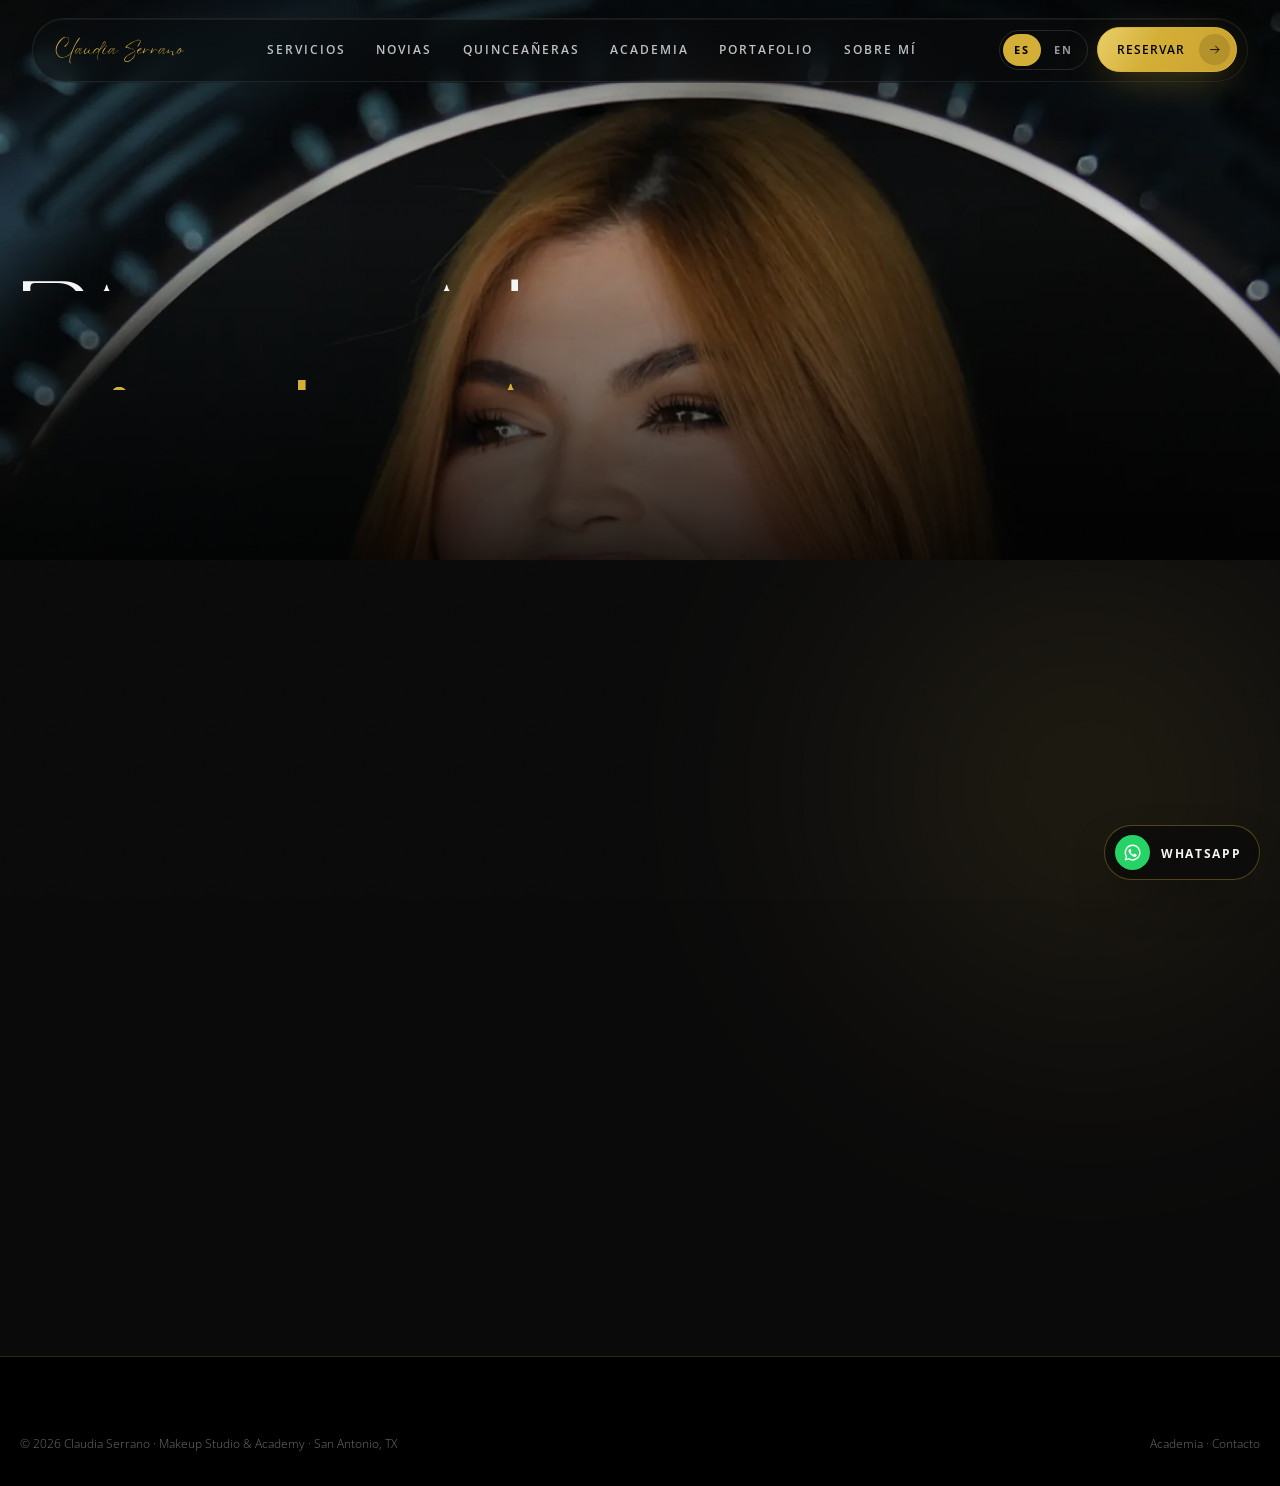
==== aula/index.html @ 99bfb9a0 "Catálogo real, tipografía de marca, aula virtual y banners - Servicios y precios reales de Claudia (" ====
<!DOCTYPE html>
<html lang="es" data-lang="es">
<head>
  <meta charset="UTF-8">
  <meta name="viewport" content="width=device-width, initial-scale=1, viewport-fit=cover">
  <title data-en="Virtual Classroom · Claudia Serrano Academy">Aula virtual · Academia Claudia Serrano</title>
  <meta name="description" content="Aula virtual de la Academia Claudia Serrano: videos de las lecciones, guías de productos y certificado para las alumnas de los cursos de maquillaje 1:1.">
  <meta name="robots" content="noindex">
  <meta name="theme-color" content="#000000">
  <link rel="icon" href="../assets/logo/favicon.png" type="image/png">
  <link rel="apple-touch-icon" href="../assets/logo/apple-touch-icon.png">
  <link rel="preconnect" href="https://fonts.googleapis.com">
  <link rel="preconnect" href="https://fonts.gstatic.com" crossorigin>
  <link href="https://fonts.googleapis.com/css2?family=Italiana&family=Open+Sans:ital,wght@0,300;0,400;0,600;1,300&display=swap" rel="stylesheet">
  <link rel="stylesheet" href="../assets/css/main.css">
</head>
<body>
  <header class="nav" id="nav">
    <div class="nav__pill">
      <a class="nav__brand" href="../index.html" aria-label="Claudia Serrano — inicio"><img class="nav__brand-sig" src="../assets/logo/signature-gold.svg" alt="Claudia Serrano" width="1275" height="276"></a>
      <nav class="nav__links" aria-label="Principal">
        <a href="../servicios.html" data-en="Services">Servicios</a>
        <a href="../bodas.html" data-en="Weddings">Novias</a>
        <a href="../quinceaneras.html" data-en="Quinceañeras">Quinceañeras</a>
        <a href="../academia.html" data-en="Academy">Academia</a>
        <a href="../portafolio.html" data-en="Portfolio">Portafolio</a>
        <a href="../sobre-mi.html" data-en="About">Sobre mí</a>
      </nav>
      <div class="nav__right">
        <div class="lang" role="group" aria-label="Idioma / Language"><button type="button" data-lang="es" class="is-on">ES</button><button type="button" data-lang="en">EN</button></div>
        <a class="btn btn--gold btn--sm nav__cta" href="../reservar.html"><span data-en="Book">Reservar</span><span class="btn__icon"><svg viewBox="0 0 24 24"><path d="M5 12h14M13 6l6 6-6 6"/></svg></span></a>
        <button class="burger" type="button" aria-label="Menú" aria-expanded="false" data-menu-toggle><span></span><span></span></button>
      </div>
    </div>
  </header>
  <div class="menu" id="menu">
    <nav class="menu__links" aria-label="Menú">
      <a href="../index.html"><span>01</span><b data-en="Home">Inicio</b></a>
      <a href="../servicios.html"><span>02</span><b data-en="Services &amp; prices">Servicios y precios</b></a>
      <a href="../bodas.html"><span>03</span><b data-en="Weddings">Novias</b></a>
      <a href="../quinceaneras.html"><span>04</span><b>Quinceañeras</b></a>
      <a href="../academia.html"><span>05</span><b data-en="Academy">Academia</b></a>
      <a href="../portafolio.html"><span>06</span><b data-en="Portfolio">Portafolio</b></a>
      <a href="../sobre-mi.html"><span>07</span><b data-en="About me">Sobre mí</b></a>
      <a href="../reservar.html"><span>08</span><b data-en="Book now">Reservar</b></a>
    </nav>
    <div class="menu__foot"><a data-wa href="#" class="link-line">WhatsApp</a><a data-instagram href="#" class="link-line">Instagram</a><span>San Antonio, TX · <span data-en="We speak Spanish">Se habla español</span></span><a href="../contacto.html" class="link-line" data-en="Contact">Contacto</a></div>
  </div>

  <main>
    <section class="page-hero" style="min-height:52dvh">
      <div class="hero__media"><img src="../assets/img/claudia-ringlight-laugh-xl.webp" alt="Aula virtual" width="1400" height="2100" fetchpriority="high" style="object-position:50% 22%"></div>
      <div class="hero__content">
        <span class="eyebrow hero__fade" data-en="Academy · virtual classroom">Academia · aula virtual</span>
        <h1 class="display hero__title">
          <span class="line"><span data-en="Welcome">Bienvenida</span></span>
          <span class="line"><span><em class="gold-text" data-en="to your lessons.">a tus lecciones.</em></span></span>
        </h1>
        <p class="hero__lede hero__fade" data-en="Enter the access code Claudia sent you when you enrolled. Your videos, product guides and certificate are here.">Ingresa el código de acceso que Claudia te envió al inscribirte. Aquí están tus videos, las guías de productos y tu certificado.</p>
      </div>
    </section>

    <!-- Puerta de acceso -->
    <section class="section section--dark" id="gate">
      <div class="glow"></div>
      <div class="container">
        <form class="bezel bezel--gold aula-gate" id="gate-form" novalidate data-reveal="scale">
          <div class="bezel__core" style="padding:clamp(1.6rem,3vw,2.4rem);display:grid;gap:1rem">
            <img src="../assets/logo/monogram-gold.png" alt="" width="712" height="490" style="width:90px;margin-inline:auto">
            <b class="h3 center" data-en="Access code">Código de acceso</b>
            <div class="field"><input type="text" id="codigo" name="codigo" placeholder=" " autocomplete="one-time-code" autocapitalize="characters" required><label for="codigo" data-en="Type your code">Escribe tu código</label></div>
            <p class="small muted center" id="gate-error" hidden></p>
            <button class="btn btn--gold btn--block" type="submit"><span data-en="Enter the classroom">Entrar al aula</span><span class="btn__icon"><svg viewBox="0 0 24 24"><path d="M5 12h14M13 6l6 6-6 6"/></svg></span></button>
            <p class="small muted center" data-en="Don't have a code yet? Enroll and Claudia sends it by WhatsApp.">¿Aún no tienes código? Inscríbete y Claudia te lo envía por WhatsApp.</p>
            <div class="hero__actions" style="justify-content:center"><a class="btn btn--ghost btn--sm" href="../academia.html#paquetes"><span data-en="See packages">Ver paquetes</span></a><a class="btn btn--ghost btn--sm" data-wa href="#" data-wa-text="¡Hola Claudia! Soy alumna y necesito mi código de acceso al aula virtual."><span>WhatsApp</span></a></div>
            <p class="demo-note" data-en="Prototype: demo code SERRANO2026. In production the code is validated on a server or a course platform.">Prototipo: código de demostración SERRANO2026. En producción el código se valida en un servidor o plataforma de cursos.</p>
          </div>
        </form>
      </div>
    </section>

    <!-- Aula -->
    <section class="section section--dark" id="room" hidden>
      <div class="glow glow--left"></div>
      <div class="container stack stack--lg">
        <div class="section-head section-head--split">
          <div class="stack">
            <span class="eyebrow" data-en="Your lessons">Tus lecciones</span>
            <h2 class="h2" data-en="Watch, pause, <em>practice again.</em>">Mira, pausa, <em>practica otra vez.</em></h2>
          </div>
          <button class="btn btn--ghost btn--sm" type="button" id="logout"><span data-en="Sign out">Salir</span></button>
        </div>
        <div class="grid-2" id="lessons"></div>
        <div class="grid-2">
          <div class="bezel"><div class="bezel__core" style="padding:clamp(1.4rem,2.5vw,2rem);display:grid;gap:0.8rem">
            <span class="eyebrow" data-en="Product guides">Guías de productos</span>
            <ul class="stack" id="guias" style="gap:0.5rem"></ul>
          </div></div>
          <div class="bezel"><div class="bezel__core" style="padding:clamp(1.4rem,2.5vw,2rem);display:grid;gap:0.8rem">
            <span class="eyebrow" data-en="Certificate">Certificado</span>
            <p class="muted" data-en="When you finish your package, Claudia issues your certificate of completion (PDF) with the classes and hours you completed. Ask for it here by WhatsApp.">Al terminar tu paquete, Claudia emite tu certificado de finalización (PDF) con las clases y horas cursadas. Pídelo aquí por WhatsApp.</p>
            <a class="btn btn--gold btn--sm" data-wa href="#" data-wa-text="¡Hola Claudia! Terminé mi paquete y quiero solicitar mi certificado."><span data-en="Request my certificate">Solicitar mi certificado</span><span class="btn__icon"><svg viewBox="0 0 24 24"><path d="M5 12h14M13 6l6 6-6 6"/></svg></span></a>
          </div></div>
        </div>
      </div>
    </section>
  </main>

  <footer class="footer">
    <div class="container">
      <div class="footer__bottom" style="border-top:0;padding-top:0">
        <span>© <span data-year>2026</span> Claudia Serrano · Makeup Studio &amp; Academy · San Antonio, TX</span>
        <span><a href="../academia.html" data-en="Academy">Academia</a> · <a href="../contacto.html" data-en="Contact">Contacto</a></span>
      </div>
    </div>
  </footer>
  <a class="wa" data-wa href="#" aria-label="WhatsApp"><i><svg viewBox="0 0 24 24"><path d="M12 2a10 10 0 0 0-8.6 15.1L2 22l5-1.3A10 10 0 1 0 12 2zm0 18.2a8.2 8.2 0 0 1-4.2-1.2l-.3-.2-3 .8.8-2.9-.2-.3A8.2 8.2 0 1 1 12 20.2zm4.5-6.1c-.2-.1-1.5-.7-1.7-.8-.2-.1-.4-.1-.6.1l-.8 1c-.1.2-.3.2-.5.1a6.7 6.7 0 0 1-3.3-2.9c-.3-.4.3-.4.8-1.4.1-.2 0-.3 0-.5l-.8-1.8c-.2-.5-.4-.4-.6-.4h-.5a1 1 0 0 0-.7.3 3 3 0 0 0-.9 2.2 5.2 5.2 0 0 0 1.1 2.8 12 12 0 0 0 4.6 4c1.7.7 2 .6 2.7.5a2.3 2.3 0 0 0 1.5-1.1 1.9 1.9 0 0 0 .1-1.1c0-.1-.2-.2-.4-.3z"/></svg></i><span>WhatsApp</span></a>
  <script src="../assets/js/main.js"></script>
  <script src="lecciones.js"></script>
  <script src="aula.js"></script>
</body>
</html>
---- assets/css/main.css ----
/* ============================================================
   CLAUDIA SERRANO · MAKEUP STUDIO & ACADEMY
   Sistema de diseño — paleta del manual de marca (negro · oro · nude)
   Tipografía: Italiana (sustituto web de TAN Mon Cheri) · Cormorant (acentos) · Open Sans (cuerpo, según manual)
   ============================================================ */

/* Tipografía de marca: TAN Mon Cheri (reconstruida del PDF de marca; acentos y ñ sintetizados) */
@font-face {
  font-family: 'TAN Mon Cheri';
  src: url('../fonts/tan-mon-cheri.woff2') format('woff2'), url('../fonts/tan-mon-cheri.ttf') format('truetype');
  font-weight: 400;
  font-style: normal;
  font-display: swap;
}

:root {
  /* Paleta oficial (PDF de marca) */
  --black: #000000;
  --ink: #0a0a0a;
  --ink-2: #141412;
  --ink-3: #1c1b18;
  --cream: #f5f5f5;
  --sand: #ebe8e3;
  --nude: #c4a484;
  --taupe: #b09079;
  --gold: #d4af37;
  --gold-light: #f1dd8f;
  --gold-deep: #a8842a;
  --white: #ffffff;

  /* Derivados */
  --fg: var(--cream);
  --fg-muted: rgba(245, 245, 245, 0.62);
  --hairline: rgba(212, 175, 55, 0.22);
  --hairline-soft: rgba(255, 255, 255, 0.08);
  --gold-text: linear-gradient(110deg, #f6e7a8 0%, #d4af37 45%, #b8922e 70%, #f1dd8f 100%);

  /* Tipografía */
  --font-display: 'TAN Mon Cheri', 'Italiana', Georgia, serif;
  --font-serif: 'TAN Mon Cheri', 'Italiana', Georgia, serif;
  --font-body: 'Open Sans', system-ui, -apple-system, 'Segoe UI', sans-serif;

  /* Escala fluida */
  --fs-hero: clamp(2.25rem, 7vw, 6.4rem);
  --fs-1: clamp(2.2rem, 5vw, 4.3rem);
  --fs-2: clamp(1.75rem, 3.4vw, 2.9rem);
  --fs-3: clamp(1.3rem, 2vw, 1.75rem);
  --fs-body: clamp(0.98rem, 1.05vw, 1.08rem);
  --fs-small: 0.84rem;
  --fs-micro: 0.68rem;

  /* Movimiento */
  --ease-out: cubic-bezier(0.32, 0.72, 0, 1);
  --ease-expo: cubic-bezier(0.16, 1, 0.3, 1);
  --ease-soft: cubic-bezier(0.23, 1, 0.32, 1);
  --dur: 0.7s;

  /* Forma */
  --r-xl: 2rem;
  --r-lg: 1.5rem;
  --r-md: 1rem;
  --bezel-pad: 0.5rem;

  /* Layout */
  --container: min(1240px, 100% - 2.5rem);
  --container-wide: min(1440px, 100% - 2rem);
  --section-y: clamp(5.5rem, 11vw, 10rem);
  --nav-h: 4.25rem;

  color-scheme: dark;
}

/* ---------- Reset ---------- */
*, *::before, *::after { box-sizing: border-box; }
html { -webkit-text-size-adjust: 100%; scroll-behavior: auto; }
body {
  margin: 0;
  background: var(--ink);
  color: var(--fg);
  font-family: var(--font-body);
  font-size: var(--fs-body);
  font-weight: 300;
  line-height: 1.7;
  -webkit-font-smoothing: antialiased;
  -moz-osx-font-smoothing: grayscale;
  overflow-x: hidden;
}
body.is-locked { overflow: hidden; }
img, video, svg { display: block; max-width: 100%; }
a { color: inherit; text-decoration: none; }
button { font: inherit; color: inherit; background: none; border: 0; cursor: pointer; }
input, select, textarea { font: inherit; color: inherit; }
ul { list-style: none; margin: 0; padding: 0; }
h1, h2, h3, h4, p { margin: 0; }
* { -webkit-tap-highlight-color: transparent; }
::selection { background: var(--gold); color: var(--black); }
:focus-visible { outline: 1.5px solid var(--gold); outline-offset: 4px; }

/* Grano de película: solo en pseudo-elemento fijo (rendimiento) */
body::after {
  content: '';
  position: fixed; inset: 0; z-index: 3;
  pointer-events: none;
  opacity: 0.035;
  background-image: url("data:image/svg+xml,%3Csvg xmlns='http://www.w3.org/2000/svg' width='160' height='160'%3E%3Cfilter id='n'%3E%3CfeTurbulence type='fractalNoise' baseFrequency='0.9' numOctaves='2' stitchTiles='stitch'/%3E%3C/filter%3E%3Crect width='100%25' height='100%25' filter='url(%23n)'/%3E%3C/svg%3E");
  mix-blend-mode: overlay;
}

/* ---------- Tipografía ---------- */
.display, .h1, .h2, .h3 {
  font-family: var(--font-display);
  font-weight: 400;
  line-height: 1.06;
  letter-spacing: 0.01em;
  text-wrap: balance;
}
.display { font-size: var(--fs-hero); }
.h1 { font-size: var(--fs-1); }
.h2 { font-size: var(--fs-2); }
.h3 { font-size: var(--fs-3); line-height: 1.15; }
.h1 em, .h2 em, .display em, .h3 em {
  font-family: inherit;
  font-style: normal;
  font-weight: 400;
  color: var(--gold);
}
.section--cream .h1 em, .section--cream .h2 em, .section--cream .h3 em, .section--sand .h1 em, .section--sand .h2 em, .section--sand .h3 em { color: var(--gold-deep); }
.gold-text {
  background: var(--gold-text);
  -webkit-background-clip: text;
  background-clip: text;
  color: transparent;
}
.eyebrow {
  display: inline-flex; align-items: center; gap: 0.6rem;
  font-size: var(--fs-micro);
  letter-spacing: 0.28em;
  text-transform: uppercase;
  font-weight: 600;
  color: var(--gold);
  padding: 0.42rem 0.95rem;
  border-radius: 999px;
  border: 1px solid var(--hairline);
  background: rgba(212, 175, 55, 0.05);
}
.eyebrow { justify-self: start; align-self: start; width: fit-content; max-width: 100%; flex-wrap: wrap; row-gap: 0.2rem; }
.eyebrow::before { content: ''; width: 5px; height: 5px; border-radius: 50%; background: var(--gold); }
.eyebrow--plain { border: 0; background: none; padding: 0; }
.lede { font-size: clamp(1.05rem, 1.4vw, 1.25rem); font-weight: 300; color: var(--fg-muted); max-width: 58ch; }
.muted { color: var(--fg-muted); }
.small { font-size: var(--fs-small); }
.micro { font-size: var(--fs-micro); letter-spacing: 0.22em; text-transform: uppercase; font-weight: 600; }
.serif-italic { font-family: var(--font-body); font-style: italic; font-weight: 300; }
.measure { max-width: 62ch; }
.center { text-align: center; }
.center .lede { margin-inline: auto; }

/* ---------- Layout ---------- */
.container { width: var(--container); margin-inline: auto; }
.container--wide { width: var(--container-wide); margin-inline: auto; }
.section { padding-block: var(--section-y); position: relative; }
.section--tight { padding-block: calc(var(--section-y) * 0.6); }
.section--dark { background: var(--ink); color: var(--cream); }
.section--black { background: var(--black); color: var(--cream); }
.section--cream { background: var(--cream); color: var(--ink); --fg: var(--ink); --fg-muted: rgba(10,10,10,0.62); --hairline-soft: rgba(0,0,0,0.08); color-scheme: light; }
.section--sand { background: var(--sand); color: var(--ink); --fg: var(--ink); --fg-muted: rgba(10,10,10,0.62); --hairline-soft: rgba(0,0,0,0.08); color-scheme: light; }
.section-head { display: grid; gap: 1.2rem; margin-bottom: clamp(2.5rem, 5vw, 4.5rem); max-width: 820px; }
.section-head--split { max-width: none; grid-template-columns: 1fr auto; align-items: end; }
.section-head--split .h2 { max-width: 16ch; }
.stack { display: grid; gap: 1.25rem; }
.stack--lg { gap: 2rem; }
.split { display: grid; grid-template-columns: 1fr 1fr; gap: clamp(2rem, 6vw, 6rem); align-items: center; }
.split--wide { grid-template-columns: 1.15fr 0.85fr; }
.split--narrow-left { grid-template-columns: 0.85fr 1.15fr; }
.grid-3 { display: grid; grid-template-columns: repeat(3, 1fr); gap: clamp(1rem, 2vw, 1.75rem); }
.grid-2 { display: grid; grid-template-columns: repeat(2, 1fr); gap: clamp(1rem, 2vw, 1.75rem); }
.grid-4 { display: grid; grid-template-columns: repeat(4, 1fr); gap: clamp(1rem, 2vw, 1.5rem); }
.hr { height: 1px; background: linear-gradient(90deg, transparent, var(--hairline), transparent); border: 0; margin: 0; }
.gold-rule { width: 64px; height: 1px; background: var(--gold); }

/* Fondos decorativos */
.glow {
  position: absolute; inset: 0; pointer-events: none; overflow: hidden; z-index: 0;
}
.glow::before {
  content: ''; position: absolute; width: 60vw; height: 60vw; max-width: 900px; max-height: 900px;
  border-radius: 50%; filter: blur(120px); opacity: 0.22;
  background: radial-gradient(circle, rgba(212,175,55,0.7), rgba(196,164,132,0.2) 45%, transparent 70%);
  top: -20%; right: -15%;
}
.glow--left::before { top: auto; bottom: -25%; left: -15%; right: auto; }
.section > .container, .section > .container--wide { position: relative; z-index: 1; }

/* ---------- Botones ---------- */
.btn {
  --btn-bg: transparent;
  --btn-fg: var(--cream);
  --btn-border: rgba(245,245,245,0.28);
  position: relative;
  display: inline-flex; align-items: center; gap: 0.9rem;
  padding: 0.55rem 0.55rem 0.55rem 1.55rem;
  border-radius: 999px;
  border: 1px solid var(--btn-border);
  background: var(--btn-bg);
  color: var(--btn-fg);
  font-size: 0.86rem; font-weight: 600; letter-spacing: 0.08em; text-transform: uppercase;
  line-height: 1;
  transition: transform var(--dur) var(--ease-out), background-color var(--dur) var(--ease-out), border-color var(--dur) var(--ease-out), color var(--dur) var(--ease-out), box-shadow var(--dur) var(--ease-out);
  will-change: transform;
}
.btn__icon {
  width: 2.25rem; height: 2.25rem; border-radius: 50%;
  display: grid; place-items: center;
  background: rgba(255,255,255,0.1);
  transition: transform var(--dur) var(--ease-out), background-color var(--dur) var(--ease-out);
}
.btn__icon svg { width: 0.95rem; height: 0.95rem; stroke: currentColor; fill: none; stroke-width: 1.4; }
.btn--gold {
  --btn-bg: var(--gold);
  --btn-fg: var(--black);
  --btn-border: var(--gold);
  background-image: linear-gradient(120deg, #e9cf6a, var(--gold) 40%, #c9a22f);
  box-shadow: 0 10px 40px -12px rgba(212,175,55,0.55);
}
.btn--gold .btn__icon { background: rgba(0,0,0,0.12); }
.btn--ghost { --btn-border: rgba(212,175,55,0.5); --btn-fg: var(--gold); }
.btn--light { --btn-border: rgba(0,0,0,0.25); --btn-fg: var(--ink); }
.btn--light .btn__icon { background: rgba(0,0,0,0.06); }
.btn--solid-dark { --btn-bg: var(--ink); --btn-fg: var(--cream); --btn-border: var(--ink); }
.btn--sm { padding: 0.4rem 0.4rem 0.4rem 1.2rem; font-size: 0.76rem; }
.btn--sm .btn__icon { width: 1.9rem; height: 1.9rem; }
.btn--block { width: 100%; justify-content: space-between; }
.btn:active { transform: scale(0.98); }
@media (hover: hover) and (pointer: fine) {
  .btn:hover { transform: translateY(-2px); }
  .btn:hover .btn__icon { transform: translate(3px, -2px) scale(1.06); }
  .btn--gold:hover { box-shadow: 0 18px 50px -14px rgba(212,175,55,0.75); }
  .btn--ghost:hover { background: rgba(212,175,55,0.1); border-color: var(--gold); }
  .btn--light:hover { background: rgba(0,0,0,0.05); }
}
.link-arrow {
  display: inline-flex; align-items: center; gap: 0.5rem;
  font-size: var(--fs-small); font-weight: 600; letter-spacing: 0.14em; text-transform: uppercase;
  color: var(--gold);
}
.link-arrow svg { width: 1rem; height: 1rem; stroke: currentColor; fill: none; stroke-width: 1.3; transition: transform var(--dur) var(--ease-out); }
@media (hover: hover) { .link-arrow:hover svg { transform: translateX(4px); } }
.link-line { position: relative; padding-bottom: 2px; }
.link-line::after { content: ''; position: absolute; left: 0; bottom: 0; width: 100%; height: 1px; background: currentColor; transform: scaleX(0); transform-origin: left; transition: transform 0.45s var(--ease-soft); }
@media (hover: hover) { .link-line:hover::after { transform: scaleX(1); } }

/* ---------- Doble bisel (Doppelrand) ---------- */
.bezel {
  --bz-r: var(--r-xl);
  padding: var(--bezel-pad);
  border-radius: var(--bz-r);
  background: rgba(255,255,255,0.035);
  border: 1px solid var(--hairline-soft);
  box-shadow: 0 40px 80px -40px rgba(0,0,0,0.7);
}
.bezel__core {
  border-radius: calc(var(--bz-r) - var(--bezel-pad));
  overflow: hidden;
  background: var(--ink-2);
  box-shadow: inset 0 1px 1px rgba(255,255,255,0.08), 0 0 0 1px rgba(212,175,55,0.14);
  position: relative;
}
.bezel--gold { background: linear-gradient(160deg, rgba(212,175,55,0.22), rgba(212,175,55,0.04)); border-color: rgba(212,175,55,0.3); }
.bezel--light { background: rgba(0,0,0,0.04); border-color: rgba(0,0,0,0.06); box-shadow: 0 30px 60px -40px rgba(0,0,0,0.25); }
.bezel--light .bezel__core { background: var(--white); box-shadow: inset 0 1px 1px rgba(255,255,255,0.9), 0 0 0 1px rgba(0,0,0,0.05); }
.bezel--sand .bezel__core { background: var(--sand); }
.section--cream .bezel:not(.bezel--dark) .bezel__core, .section--sand .bezel:not(.bezel--dark) .bezel__core { background: var(--white); box-shadow: inset 0 1px 1px rgba(255,255,255,0.9), 0 0 0 1px rgba(0,0,0,0.05); }
.section--cream .bezel--gold .bezel__core, .section--sand .bezel--gold .bezel__core { box-shadow: inset 0 1px 1px rgba(255,255,255,0.9), 0 0 0 1px rgba(212,175,55,0.45); }
.section--cream .bezel, .section--sand .bezel { box-shadow: 0 30px 60px -40px rgba(0,0,0,0.25); }
.section--cream .course__price, .section--sand .course__price, .section--cream .svc__price, .section--sand .svc__price { color: var(--gold-deep); }
.bezel__core img { width: 100%; height: 100%; object-fit: cover; }
.media { position: relative; overflow: hidden; }
.media img { width: 100%; height: 100%; object-fit: cover; transition: transform 1.2s var(--ease-soft); }
@media (hover: hover) { .media:hover img { transform: scale(1.05); } }
.ratio-45 { aspect-ratio: 4 / 5; }
.ratio-34 { aspect-ratio: 3 / 4; }
.ratio-1 { aspect-ratio: 1; }
.ratio-169 { aspect-ratio: 16 / 9; }
.ratio-23 { aspect-ratio: 2 / 3; }

/* ---------- Intro cinematográfica (motion de entrada) ---------- */
.intro {
  position: fixed; inset: 0; z-index: 100;
  display: grid; place-items: center;
  background: var(--black);
  color: var(--gold);
  overflow: hidden;
}
.intro[hidden] { display: none; }
.intro__panel { position: absolute; left: 0; width: 100%; height: 50.5%; background: var(--black); z-index: 2; }
.intro__panel--top { top: 0; transform-origin: top; }
.intro__panel--bottom { bottom: 0; transform-origin: bottom; }
.intro__stage { position: relative; z-index: 3; display: grid; place-items: center; gap: 1.25rem; text-align: center; padding: 2rem; }
.intro__glow { position: absolute; width: 60vmin; height: 60vmin; border-radius: 50%; background: radial-gradient(circle, rgba(212,175,55,0.35), rgba(212,175,55,0.08) 40%, transparent 70%); filter: blur(30px); opacity: 0; transform: scale(0.6); }
.intro__mono { width: clamp(120px, 22vmin, 220px); opacity: 0; transform: scale(0.82) translateY(10px); filter: blur(6px); }
.intro__sig { width: clamp(240px, 52vw, 560px); color: var(--cream); clip-path: inset(0 100% 0 0); opacity: 0.98; }
.intro__sig svg { width: 100%; height: auto; }
.intro__tag { font-size: var(--fs-micro); letter-spacing: 0.42em; text-transform: uppercase; color: var(--nude); opacity: 0; transform: translateY(8px); }
.intro__line { width: 0; height: 1px; background: linear-gradient(90deg, transparent, var(--gold), transparent); }
.intro__skip { position: absolute; bottom: 2rem; right: 2rem; z-index: 4; font-size: var(--fs-micro); letter-spacing: 0.24em; text-transform: uppercase; color: rgba(245,245,245,0.5); padding: 0.6rem 0.9rem; }
.intro.is-playing .intro__glow { animation: intro-glow 2.2s var(--ease-expo) 0.1s forwards; }
.intro.is-playing .intro__mono { animation: intro-mono 1.3s var(--ease-expo) 0.15s forwards; }
.intro.is-playing .intro__sig { animation: intro-sig 1.6s var(--ease-soft) 0.9s forwards; }
.intro.is-playing .intro__line { animation: intro-line 1.1s var(--ease-expo) 1.5s forwards; }
.intro.is-playing .intro__tag { animation: intro-tag 0.9s var(--ease-out) 1.9s forwards; }
.intro.is-leaving .intro__stage { animation: intro-stage-out 0.7s var(--ease-out) forwards; }
.intro.is-leaving .intro__panel--top { animation: intro-panel-top 1.05s var(--ease-expo) 0.25s forwards; }
.intro.is-leaving .intro__panel--bottom { animation: intro-panel-bottom 1.05s var(--ease-expo) 0.25s forwards; }
.intro.is-leaving { background: transparent; pointer-events: none; }
@keyframes intro-glow { to { opacity: 1; transform: scale(1); } }
@keyframes intro-mono { to { opacity: 1; transform: scale(1) translateY(0); filter: blur(0); } }
@keyframes intro-sig { to { clip-path: inset(0 -2% 0 0); } }
@keyframes intro-line { to { width: min(280px, 60vw); } }
@keyframes intro-tag { to { opacity: 1; transform: translateY(0); } }
@keyframes intro-stage-out { to { opacity: 0; transform: scale(0.96) translateY(-10px); filter: blur(8px); } }
@keyframes intro-panel-top { to { transform: translateY(-101%); } }
@keyframes intro-panel-bottom { to { transform: translateY(101%); } }

/* ---------- Navegación flotante ---------- */
.nav {
  position: fixed; top: 0; left: 0; right: 0; z-index: 60;
  display: flex; justify-content: center;
  padding: calc(1.1rem + env(safe-area-inset-top, 0px)) 1rem 0;
  pointer-events: none;
  transition: transform 0.5s var(--ease-out);
}
.nav.is-hidden { transform: translateY(-120%); }
.nav__pill {
  pointer-events: auto;
  width: var(--container-wide);
  display: flex; align-items: center; justify-content: space-between; gap: 1rem;
  padding: 0.55rem 0.6rem 0.55rem 1.4rem;
  border-radius: 999px;
  background: rgba(10,10,10,0.55);
  border: 1px solid rgba(255,255,255,0.08);
  box-shadow: 0 20px 60px -30px rgba(0,0,0,0.9), inset 0 1px 0 rgba(255,255,255,0.06);
  -webkit-backdrop-filter: blur(24px) saturate(140%);
  backdrop-filter: blur(24px) saturate(140%);
  transition: background-color 0.5s var(--ease-out);
}
.nav.is-scrolled .nav__pill { background: rgba(8,8,8,0.78); }
.nav__brand { display: flex; align-items: center; gap: 0.7rem; color: var(--cream); }
.nav__brand { flex: 0 1 auto; min-width: 0; }
.nav__brand img { height: 1.75rem; width: auto; max-width: 42vw; object-fit: contain; }
.nav__links { display: flex; gap: 1.9rem; align-items: center; }
.nav__links a { font-size: 0.78rem; letter-spacing: 0.16em; text-transform: uppercase; font-weight: 600; color: rgba(245,245,245,0.78); transition: color 0.4s var(--ease-out); }
.nav__links a:hover, .nav__links a.is-active { color: var(--gold); }
.nav__right { display: flex; align-items: center; gap: 0.6rem; }
.lang {
  display: inline-flex; align-items: center; border-radius: 999px; border: 1px solid rgba(255,255,255,0.12); padding: 0.2rem; gap: 0.1rem;
}
.lang button { font-size: 0.68rem; letter-spacing: 0.16em; font-weight: 700; padding: 0.42rem 0.7rem; border-radius: 999px; color: rgba(245,245,245,0.6); transition: all 0.4s var(--ease-out); }
.lang button.is-on { background: var(--gold); color: var(--black); }
.burger {
  display: none; position: relative; width: 2.9rem; height: 2.9rem; border-radius: 50%;
  border: 1px solid rgba(255,255,255,0.12); background: rgba(255,255,255,0.05);
}
.burger span { position: absolute; left: 50%; top: 50%; width: 1.1rem; height: 1.2px; background: var(--cream); transform: translate(-50%, -50%); transition: transform 0.6s var(--ease-expo), opacity 0.3s; }
.burger span:nth-child(1) { transform: translate(-50%, calc(-50% - 4px)); }
.burger span:nth-child(2) { transform: translate(-50%, calc(-50% + 4px)); }
.burger.is-open span:nth-child(1) { transform: translate(-50%, -50%) rotate(45deg); }
.burger.is-open span:nth-child(2) { transform: translate(-50%, -50%) rotate(-45deg); }

.menu {
  position: fixed; inset: 0; z-index: 55;
  background: rgba(5,5,5,0.86);
  -webkit-backdrop-filter: blur(30px); backdrop-filter: blur(30px);
  display: grid; align-content: center; justify-items: start;
  padding: 6rem clamp(1.5rem, 8vw, 8rem) 3rem;
  opacity: 0; visibility: hidden; transition: opacity 0.6s var(--ease-out), visibility 0s 0.6s;
}
.menu.is-open { opacity: 1; visibility: visible; transition: opacity 0.6s var(--ease-out); }
.menu__links { display: grid; gap: 0.35rem; }
.menu__links a {
  font-family: var(--font-display); font-size: clamp(2.4rem, 8vw, 4.4rem); line-height: 1.05;
  display: flex; align-items: baseline; gap: 1rem;
  opacity: 0; transform: translateY(40px);
  transition: opacity 0.8s var(--ease-expo), transform 0.8s var(--ease-expo), color 0.4s;
}
.menu__links a span { font-family: var(--font-body); font-size: var(--fs-micro); letter-spacing: 0.24em; color: var(--gold); font-weight: 600; }
.menu__links a:hover { color: var(--gold); }
.menu.is-open .menu__links a { opacity: 1; transform: translateY(0); }
.menu.is-open .menu__links a:nth-child(1) { transition-delay: 0.08s; }
.menu.is-open .menu__links a:nth-child(2) { transition-delay: 0.14s; }
.menu.is-open .menu__links a:nth-child(3) { transition-delay: 0.2s; }
.menu.is-open .menu__links a:nth-child(4) { transition-delay: 0.26s; }
.menu.is-open .menu__links a:nth-child(5) { transition-delay: 0.32s; }
.menu.is-open .menu__links a:nth-child(6) { transition-delay: 0.38s; }
.menu.is-open .menu__links a:nth-child(7) { transition-delay: 0.44s; }
.menu.is-open .menu__links a:nth-child(8) { transition-delay: 0.5s; }
.menu__foot { margin-top: 2.5rem; display: flex; flex-wrap: wrap; gap: 1.2rem 2rem; align-items: center; color: var(--fg-muted); font-size: var(--fs-small); opacity: 0; transform: translateY(20px); transition: all 0.8s var(--ease-expo) 0.55s; }
.menu.is-open .menu__foot { opacity: 1; transform: none; }

/* ---------- Hero ---------- */
.hero {
  position: relative;
  min-height: 100vh; min-height: 100dvh;
  display: grid; align-items: end;
  background: var(--black);
  overflow: hidden;
  isolation: isolate;
}
.hero__media { position: absolute; inset: 0; z-index: 0; }
.hero__media video, .hero__media img { width: 100%; height: 100%; object-fit: cover; object-position: 62% 30%; }
.hero__media img.hero__still { animation: hero-kenburns 22s var(--ease-soft) infinite alternate; transform-origin: 60% 35%; }
@keyframes hero-kenburns { from { transform: scale(1.02); } to { transform: scale(1.12) translate(-1.5%, 1%); } }
.hero__media::after {
  content: ''; position: absolute; inset: 0;
  background:
    linear-gradient(180deg, rgba(0,0,0,0.45) 0%, rgba(0,0,0,0.05) 35%, rgba(0,0,0,0.55) 70%, rgba(0,0,0,0.92) 100%),
    linear-gradient(90deg, rgba(0,0,0,0.75) 0%, rgba(0,0,0,0.25) 45%, rgba(0,0,0,0) 75%);
}
.hero__content {
  position: relative; z-index: 1;
  width: var(--container-wide); margin-inline: auto;
  padding: calc(var(--nav-h) + 4rem) 0 clamp(3rem, 6vw, 5rem);
  display: grid; gap: 1.6rem;
  max-width: 100%;
}
.hero__title { max-width: 13ch; }
.hero__title .line { display: block; overflow: hidden; padding: 0.16em 0.08em 0.05em; margin: -0.16em -0.08em -0.05em; }
.hero__title .line > span { display: block; transition: transform 1.3s var(--ease-expo); }
html.js:not(.is-static) .hero__title .line > span { transform: translateY(110%); }
.is-ready .hero__title .line > span { transform: translateY(0); }
.is-ready .hero__title .line:nth-child(2) > span { transition-delay: 0.12s; }
.is-ready .hero__title .line:nth-child(3) > span { transition-delay: 0.24s; }
.hero__lede { max-width: 46ch; color: rgba(245,245,245,0.78); font-size: clamp(1rem, 1.3vw, 1.18rem); }
.hero__actions { display: flex; flex-wrap: wrap; gap: 0.9rem; align-items: center; }
.hero__fade { transition: opacity 1s var(--ease-out), transform 1s var(--ease-out); }
html.js:not(.is-static) .hero__fade { opacity: 0; transform: translateY(24px); }
.is-ready .hero__fade { opacity: 1; transform: none; }
.is-ready .hero__fade:nth-of-type(1) { transition-delay: 0.1s; }
.is-ready .hero__lede { transition-delay: 0.45s; }
.is-ready .hero__actions { transition-delay: 0.6s; }
.is-ready .hero__trust { transition-delay: 0.8s; }
.hero__trust { display: flex; flex-wrap: wrap; gap: 0.75rem 2rem; align-items: center; font-size: var(--fs-micro); letter-spacing: 0.22em; text-transform: uppercase; color: rgba(245,245,245,0.62); font-weight: 600; padding-top: 1.4rem; border-top: 1px solid rgba(255,255,255,0.1); }
.hero__trust span { display: inline-flex; align-items: center; gap: 0.6rem; }
.hero__trust span::before { content: ''; width: 4px; height: 4px; border-radius: 50%; background: var(--gold); }
.scroll-hint { position: absolute; right: clamp(1rem, 4vw, 3rem); bottom: 2.5rem; z-index: 2; display: flex; flex-direction: column; align-items: center; gap: 0.6rem; font-size: 0.6rem; letter-spacing: 0.3em; text-transform: uppercase; color: rgba(245,245,245,0.5); }
.scroll-hint i { width: 1px; height: 44px; background: var(--gold); transform-origin: top; animation: scroll-pulse 2.2s var(--ease-soft) infinite; }
@keyframes scroll-pulse { 0%, 100% { transform: scaleY(0.25); opacity: 0.3; } 50% { transform: scaleY(1); opacity: 1; } }
.hero__mono { position: absolute; right: clamp(1rem, 5vw, 5rem); top: calc(var(--nav-h) + 3.5rem); width: clamp(70px, 9vw, 130px); opacity: 0.85; z-index: 1; filter: drop-shadow(0 10px 30px rgba(0,0,0,0.6)); }

/* Hero de página interior */
.page-hero {
  position: relative; min-height: 62vh; min-height: 62dvh; display: grid; align-items: end; overflow: hidden; background: var(--black); isolation: isolate;
}
.page-hero--tall { min-height: 78dvh; }
.page-hero .hero__content { padding-bottom: clamp(2.5rem, 5vw, 4rem); }
.page-hero .hero__media img { object-position: 50% 25%; }
.page-hero .hero__media::after { background: linear-gradient(180deg, rgba(0,0,0,0.5) 0%, rgba(0,0,0,0.15) 40%, rgba(0,0,0,0.85) 100%); }

/* ---------- Marquesina ---------- */
.marquee { overflow: hidden; border-block: 1px solid var(--hairline); background: var(--black); padding: 1.1rem 0; }
.marquee__track { display: flex; gap: 3rem; width: max-content; animation: marquee 40s linear infinite; }
.marquee__track span { font-family: var(--font-display); font-size: clamp(1.1rem, 1.8vw, 1.5rem); letter-spacing: 0.08em; color: rgba(245,245,245,0.85); display: inline-flex; align-items: center; gap: 3rem; white-space: nowrap; }
.marquee__track span::after { content: ''; width: 6px; height: 6px; border-radius: 50%; background: var(--gold); }
@keyframes marquee { to { transform: translateX(-50%); } }
@media (hover: hover) { .marquee:hover .marquee__track { animation-play-state: paused; } }

/* ---------- Bento de servicios ---------- */
.bento { display: grid; grid-template-columns: repeat(12, 1fr); grid-auto-rows: minmax(220px, auto); gap: clamp(0.9rem, 1.6vw, 1.4rem); }
.bento > * { min-width: 0; }
.bento__a { grid-column: span 7; grid-row: span 2; }
.bento__b { grid-column: span 5; }
.bento__c { grid-column: span 5; }
.bento__d { grid-column: span 4; }
.bento__e { grid-column: span 4; }
.bento__f { grid-column: span 4; }
.tile { --bz-r: var(--r-xl); height: 100%; }
.tile .bezel__core { height: 100%; display: grid; grid-template-rows: 1fr auto; min-height: 100%; }
.tile__media { position: absolute; inset: 0; }
.tile__media img { width: 100%; height: 100%; object-fit: cover; transition: transform 1.4s var(--ease-soft); }
.tile__media::after { content: ''; position: absolute; inset: 0; background: linear-gradient(180deg, rgba(0,0,0,0.05) 20%, rgba(0,0,0,0.55) 65%, rgba(0,0,0,0.9)); }
@media (hover: hover) { .tile:hover .tile__media img { transform: scale(1.06); } }
.tile__body { position: relative; z-index: 1; padding: clamp(1.3rem, 2.4vw, 2rem); display: grid; gap: 0.6rem; align-content: end; grid-row: 2; }
.tile__top { position: relative; z-index: 1; padding: clamp(1.3rem, 2.4vw, 2rem) clamp(1.3rem, 2.4vw, 2rem) 0; display: flex; justify-content: space-between; align-items: flex-start; }
.tile__price { font-family: var(--font-display); font-size: 1.6rem; color: var(--gold); line-height: 1; }
.tile__price small { font-family: var(--font-body); font-size: var(--fs-micro); letter-spacing: 0.2em; text-transform: uppercase; color: var(--fg-muted); display: block; margin-bottom: 0.35rem; }
.tile p { color: rgba(245,245,245,0.72); font-size: 0.95rem; max-width: 40ch; }
.tile--solid .bezel__core { background: linear-gradient(160deg, var(--ink-3), var(--ink-2)); }
.tile--gold .bezel__core { background: linear-gradient(150deg, #e2c45f, var(--gold) 45%, #b48f2c); color: var(--black); }
.tile.tile--gold p, .tile.tile--gold .tile__price small { color: rgba(0,0,0,0.65); }
.tile--gold .tile__price { color: var(--black); }
.tile--gold .eyebrow { color: var(--black); border-color: rgba(0,0,0,0.25); background: rgba(0,0,0,0.06); }
.tile--gold .eyebrow::before { background: var(--black); }
.tile--sand .bezel__core { background: var(--sand); color: var(--ink); }
.tile.tile--sand p { color: rgba(10,10,10,0.68); }
.tile.tile--sand .tile__price small { color: rgba(10,10,10,0.55); }
.tile.tile--sand .tile__price { color: var(--gold-deep); }

/* ---------- Tablas de precios ---------- */
.price-card { --bz-r: var(--r-lg); }
.price-card .bezel__core { padding: clamp(1.4rem, 2.6vw, 2.2rem); display: grid; gap: 1rem; height: 100%; }
.price-card__head { display: flex; justify-content: space-between; align-items: baseline; gap: 1rem; }
.price-list { display: grid; }
.price-list li { display: grid; grid-template-columns: 1fr auto; gap: 1rem; padding: 0.85rem 0; border-bottom: 1px solid var(--hairline-soft); align-items: baseline; }
.price-list li:last-child { border-bottom: 0; }
.price-list b { font-weight: 600; font-size: 0.95rem; display: block; }
.price-list small { display: block; color: var(--fg-muted); font-size: 0.8rem; line-height: 1.5; }
.price-list .amt { font-family: var(--font-display); font-size: 1.35rem; color: var(--gold); white-space: nowrap; }
.section--cream .price-list .amt, .section--sand .price-list .amt { color: var(--gold-deep); }
.price-note { font-size: var(--fs-small); color: var(--fg-muted); border-left: 1px solid var(--gold); padding-left: 0.9rem; }
.badge { display: inline-flex; align-items: center; gap: 0.4rem; font-size: 0.62rem; letter-spacing: 0.2em; text-transform: uppercase; font-weight: 700; padding: 0.35rem 0.7rem; border-radius: 999px; background: var(--gold); color: var(--black); }
.badge--outline { background: transparent; color: var(--gold); border: 1px solid var(--hairline); }

/* ---------- Pasos / proceso ---------- */
.steps { display: grid; grid-template-columns: repeat(3, 1fr); gap: clamp(1rem, 2vw, 2rem); counter-reset: step; }
.step { position: relative; padding: 2rem 0 0; border-top: 1px solid var(--hairline); display: grid; gap: 0.7rem; }
.step::before { counter-increment: step; content: '0' counter(step); font-family: var(--font-display); font-size: 2.4rem; color: var(--gold); line-height: 1; }
.step h3 { font-family: var(--font-display); font-size: 1.5rem; }
.step p { color: var(--fg-muted); font-size: 0.95rem; }
.timeline { display: grid; gap: 0; border-left: 1px solid var(--hairline); margin-left: 0.5rem; }
.timeline li { position: relative; padding: 0 0 1.8rem 2rem; }
.timeline li::before { content: ''; position: absolute; left: -5px; top: 0.5rem; width: 9px; height: 9px; border-radius: 50%; background: var(--gold); box-shadow: 0 0 0 5px var(--ink); }
.section--cream .timeline li::before, .section--sand .timeline li::before { box-shadow: 0 0 0 5px var(--sand); }
.timeline b { display: block; font-family: var(--font-display); font-size: 1.3rem; font-weight: 400; }
.timeline span { color: var(--fg-muted); font-size: 0.95rem; }

/* ---------- Stats ---------- */
.stats { display: grid; grid-template-columns: repeat(4, 1fr); gap: 1rem; }
.stat { padding: 1.6rem 0 0; border-top: 1px solid var(--hairline); display: grid; gap: 0.3rem; }
.stat b { font-family: var(--font-display); font-size: clamp(2.2rem, 4vw, 3.4rem); font-weight: 400; line-height: 1; color: var(--gold); }
.stat span { font-size: var(--fs-micro); letter-spacing: 0.22em; text-transform: uppercase; color: var(--fg-muted); font-weight: 600; }

/* ---------- Tira horizontal de portafolio ---------- */
.strip { display: flex; gap: clamp(0.9rem, 1.6vw, 1.4rem); overflow-x: auto; scroll-snap-type: x mandatory; padding: 0.5rem 0 1.5rem; margin: 0; scrollbar-width: none; -webkit-overflow-scrolling: touch; scroll-padding-inline: 0; }
.strip::-webkit-scrollbar { display: none; }
.strip > * { flex: 0 0 clamp(240px, 26vw, 360px); scroll-snap-align: start; }
.strip figure { margin: 0; display: grid; gap: 0.8rem; }
.strip figcaption { display: flex; justify-content: space-between; align-items: baseline; font-size: var(--fs-small); color: var(--fg-muted); }
.strip figcaption b { font-weight: 600; color: var(--fg); letter-spacing: 0.04em; }

/* ---------- Galería de portafolio (revista) ---------- */
.filters { display: flex; flex-wrap: wrap; gap: 0.5rem; }
.filters button { font-size: 0.72rem; letter-spacing: 0.18em; text-transform: uppercase; font-weight: 600; padding: 0.6rem 1.1rem; border-radius: 999px; border: 1px solid var(--hairline-soft); color: var(--fg-muted); transition: all 0.4s var(--ease-out); }
.filters button.is-on, .filters button:hover { border-color: var(--gold); color: var(--gold); background: rgba(212,175,55,0.06); }
.gallery { columns: 3; column-gap: clamp(0.9rem, 1.6vw, 1.4rem); }
.gallery figure { margin: 0 0 clamp(0.9rem, 1.6vw, 1.4rem); break-inside: avoid; display: grid; gap: 0.6rem; transition: opacity 0.5s var(--ease-out), transform 0.5s var(--ease-out); }
.gallery figure.is-hidden { display: none; }
.gallery figcaption { display: flex; justify-content: space-between; font-size: var(--fs-small); color: var(--fg-muted); }
.gallery figcaption b { color: var(--fg); font-weight: 600; }
.lightbox { position: fixed; inset: 0; z-index: 90; background: rgba(0,0,0,0.92); display: grid; place-items: center; padding: 2rem; opacity: 0; visibility: hidden; transition: opacity 0.5s var(--ease-out), visibility 0s 0.5s; }
.lightbox.is-open { opacity: 1; visibility: visible; transition: opacity 0.5s var(--ease-out); }
.lightbox img { max-height: 88vh; max-width: 92vw; width: auto; border-radius: var(--r-md); box-shadow: 0 40px 100px rgba(0,0,0,0.6); }
.lightbox__close { position: absolute; top: 1.5rem; right: 1.5rem; width: 3rem; height: 3rem; border-radius: 50%; border: 1px solid rgba(255,255,255,0.2); display: grid; place-items: center; }

/* ---------- Testimonios ---------- */
.quotes { display: grid; grid-template-columns: repeat(3, 1fr); gap: clamp(1rem, 2vw, 1.6rem); }
.quote { --bz-r: var(--r-lg); }
.quote .bezel__core { padding: clamp(1.5rem, 2.6vw, 2.2rem); display: grid; gap: 1.2rem; height: 100%; }
.quote__mark { font-family: var(--font-display); font-size: 3.4rem; line-height: 0.5; color: var(--gold); height: 1.4rem; }
.quote p { font-family: var(--font-body); font-size: 1.02rem; font-style: italic; line-height: 1.6; font-weight: 300; }
.quote footer { display: grid; gap: 0.15rem; font-size: var(--fs-small); }
.quote footer b { font-weight: 600; letter-spacing: 0.06em; }
.quote footer span { color: var(--fg-muted); }
.stars { color: var(--gold); letter-spacing: 0.15em; font-size: 0.8rem; }

/* ---------- Academia ---------- */
.course { --bz-r: var(--r-lg); height: 100%; }
.course .bezel__core { display: grid; grid-template-rows: auto 1fr; height: 100%; }
.course__media { aspect-ratio: 16 / 10; overflow: hidden; position: relative; }
.course__media img { width: 100%; height: 100%; object-fit: cover; }
.course__media .badge { position: absolute; top: 1rem; left: 1rem; }
.course__body { padding: clamp(1.3rem, 2.2vw, 1.8rem); display: grid; gap: 0.8rem; align-content: start; }
.course__meta { display: flex; flex-wrap: wrap; gap: 0.5rem 1.2rem; font-size: var(--fs-micro); letter-spacing: 0.18em; text-transform: uppercase; color: var(--fg-muted); font-weight: 600; }
.course__price { display: flex; align-items: baseline; gap: 0.7rem; font-family: var(--font-display); font-size: 1.9rem; color: var(--gold); }
.course__price s { font-family: var(--font-body); font-size: 0.9rem; color: var(--fg-muted); text-decoration: line-through; }
.course__list { display: grid; gap: 0.45rem; font-size: 0.92rem; color: var(--fg-muted); }
.course__list li { display: flex; gap: 0.6rem; align-items: flex-start; }
.course__list li::before { content: ''; flex: 0 0 auto; width: 6px; height: 6px; border-radius: 50%; background: var(--gold); margin-top: 0.6rem; }
.pill-tabs { display: inline-flex; gap: 0.25rem; padding: 0.25rem; border-radius: 999px; border: 1px solid var(--hairline-soft); background: rgba(255,255,255,0.03); }
.pill-tabs button { padding: 0.7rem 1.4rem; border-radius: 999px; font-size: 0.74rem; letter-spacing: 0.18em; text-transform: uppercase; font-weight: 700; color: var(--fg-muted); transition: all 0.5s var(--ease-out); }
.pill-tabs button.is-on { background: var(--gold); color: var(--black); }
.section--cream .pill-tabs, .section--sand .pill-tabs { background: rgba(0,0,0,0.03); }
[data-tab-panel] { display: none; }
[data-tab-panel].is-on { display: block; }

/* ---------- Acordeón FAQ ---------- */
.accordion { display: grid; border-top: 1px solid var(--hairline-soft); }
.accordion details { border-bottom: 1px solid var(--hairline-soft); }
.accordion summary { list-style: none; cursor: pointer; display: flex; justify-content: space-between; align-items: center; gap: 1rem; padding: 1.35rem 0; font-family: var(--font-display); font-size: 1.35rem; }
.accordion summary::-webkit-details-marker { display: none; }
.accordion summary::after { content: '+'; font-family: var(--font-body); font-weight: 300; font-size: 1.8rem; color: var(--gold); transition: transform 0.5s var(--ease-expo); flex: 0 0 auto; }
.accordion details[open] summary::after { transform: rotate(45deg); }
.accordion .acc__body { padding: 0 0 1.5rem; color: var(--fg-muted); max-width: 70ch; }

/* ---------- Formularios ---------- */
.form { display: grid; gap: 1.1rem; }
.form__row { display: grid; grid-template-columns: 1fr 1fr; gap: 1.1rem; }
.field { position: relative; display: grid; }
.field input, .field select, .field textarea {
  width: 100%; padding: 1.25rem 1rem 0.5rem; background: rgba(255,255,255,0.04); border: 1px solid var(--hairline-soft); border-radius: var(--r-md); color: var(--fg); outline: none;
  transition: border-color 0.4s var(--ease-out), background-color 0.4s var(--ease-out);
}
.field textarea { min-height: 120px; resize: vertical; }
.field label { position: absolute; left: 1rem; top: 0.95rem; font-size: 0.92rem; color: var(--fg-muted); pointer-events: none; transform-origin: left top; transition: transform 0.35s var(--ease-out), color 0.35s; }
.field input:focus, .field select:focus, .field textarea:focus { border-color: var(--gold); background: rgba(212,175,55,0.04); }
.field input:focus + label, .field input:not(:placeholder-shown) + label, .field textarea:focus + label, .field textarea:not(:placeholder-shown) + label, .field select + label { transform: translateY(-0.62rem) scale(0.72); color: var(--gold); }
.field select { appearance: none; padding-right: 2.5rem; }
.field select option { color: var(--ink); }
.field--select::after { content: ''; position: absolute; right: 1rem; top: 50%; width: 8px; height: 8px; border-right: 1px solid var(--gold); border-bottom: 1px solid var(--gold); transform: translateY(-70%) rotate(45deg); pointer-events: none; }
.section--cream .field input, .section--cream .field select, .section--cream .field textarea, .section--sand .field input, .section--sand .field select, .section--sand .field textarea { background: rgba(255,255,255,0.7); border-color: rgba(0,0,0,0.1); }
.form__note { font-size: var(--fs-small); color: var(--fg-muted); }
.form__success { display: none; padding: 2rem; text-align: center; border: 1px solid var(--hairline); border-radius: var(--r-lg); background: rgba(212,175,55,0.05); }
.form.is-sent .form__success { display: grid; gap: 0.8rem; justify-items: center; }
.form.is-sent > :not(.form__success) { display: none; }
.checks { display: grid; gap: 0.6rem; font-size: 0.92rem; color: var(--fg-muted); }
.checks label { display: flex; gap: 0.7rem; align-items: flex-start; cursor: pointer; }
.checks input { accent-color: var(--gold); margin-top: 0.3rem; }

/* ---------- Reserva (booking) ---------- */
.booking { display: grid; grid-template-columns: 1fr 380px; gap: clamp(1.5rem, 4vw, 4rem); align-items: start; }
.booking__steps { display: flex; gap: 0.4rem; flex-wrap: wrap; margin-bottom: 2rem; }
.booking__steps span { font-size: var(--fs-micro); letter-spacing: 0.2em; text-transform: uppercase; font-weight: 700; padding: 0.5rem 0.9rem; border-radius: 999px; border: 1px solid var(--hairline-soft); color: var(--fg-muted); display: inline-flex; gap: 0.5rem; align-items: center; }
.booking__steps span i { font-style: normal; width: 1.3rem; height: 1.3rem; border-radius: 50%; display: grid; place-items: center; border: 1px solid currentColor; font-size: 0.62rem; }
.booking__steps span.is-on { color: var(--gold); border-color: var(--gold); }
.booking__steps span.is-done { color: var(--fg); }
.booking__steps span.is-done i { background: var(--gold); color: var(--black); border-color: var(--gold); }
.booking__panel { display: none; }
.booking__panel.is-on { display: grid; gap: 1.5rem; animation: panel-in 0.7s var(--ease-expo); }
@keyframes panel-in { from { opacity: 0; transform: translateY(18px); } }
.svc-grid { display: grid; grid-template-columns: repeat(2, 1fr); gap: 0.9rem; }
.svc { --bz-r: var(--r-lg); cursor: pointer; text-align: left; width: 100%; transition: transform 0.5s var(--ease-out); }
.svc .bezel__core { padding: 1.3rem 1.4rem; display: grid; gap: 0.5rem; height: 100%; transition: box-shadow 0.5s var(--ease-out); }
.svc__head { display: flex; justify-content: space-between; align-items: baseline; gap: 1rem; }
.svc__name { font-family: var(--font-display); font-size: 1.35rem; }
.svc__price { font-family: var(--font-display); font-size: 1.35rem; color: var(--gold); white-space: nowrap; }
.svc p { font-size: 0.88rem; color: var(--fg-muted); }
.svc__meta { font-size: var(--fs-micro); letter-spacing: 0.18em; text-transform: uppercase; color: var(--fg-muted); font-weight: 600; }
.svc.is-on .bezel__core { box-shadow: inset 0 1px 1px rgba(255,255,255,0.08), 0 0 0 1.5px var(--gold); }
@media (hover: hover) { .svc:hover { transform: translateY(-3px); } }
.calendar { --bz-r: var(--r-lg); }
.calendar .bezel__core { padding: 1.4rem; display: grid; gap: 1rem; }
.calendar__head { display: flex; justify-content: space-between; align-items: center; }
.calendar__head b { font-family: var(--font-display); font-size: 1.4rem; font-weight: 400; text-transform: capitalize; }
.calendar__nav { width: 2.4rem; height: 2.4rem; border-radius: 50%; border: 1px solid var(--hairline-soft); display: grid; place-items: center; transition: all 0.4s var(--ease-out); }
.calendar__nav:hover { border-color: var(--gold); color: var(--gold); }
.calendar__grid { display: grid; grid-template-columns: repeat(7, 1fr); gap: 0.35rem; }
.calendar__dow { font-size: 0.62rem; letter-spacing: 0.2em; text-transform: uppercase; color: var(--fg-muted); text-align: center; padding-bottom: 0.4rem; font-weight: 700; }
.day { aspect-ratio: 1; border-radius: 50%; display: grid; place-items: center; font-size: 0.9rem; border: 1px solid transparent; transition: all 0.35s var(--ease-out); position: relative; }
.day:not(:disabled):hover { border-color: var(--gold); color: var(--gold); }
.day:disabled { color: rgba(245,245,245,0.2); cursor: not-allowed; }
.day.is-on { background: var(--gold); color: var(--black); font-weight: 700; }
.day.has-few::after { content: ''; position: absolute; bottom: 4px; width: 4px; height: 4px; border-radius: 50%; background: var(--nude); }
.slots { display: grid; grid-template-columns: repeat(3, 1fr); gap: 0.6rem; }
.slot { padding: 0.8rem 0.5rem; border-radius: 999px; border: 1px solid var(--hairline-soft); font-size: 0.85rem; text-align: center; transition: all 0.35s var(--ease-out); }
.slot:not(:disabled):hover { border-color: var(--gold); color: var(--gold); }
.slot:disabled { text-decoration: line-through; color: rgba(245,245,245,0.25); cursor: not-allowed; }
.slot.is-on { background: var(--gold); color: var(--black); border-color: var(--gold); font-weight: 700; }
.summary { --bz-r: var(--r-xl); position: sticky; top: 6rem; }
.summary .bezel__core { padding: clamp(1.4rem, 2.4vw, 2rem); display: grid; gap: 1rem; background: linear-gradient(170deg, var(--ink-3), var(--ink-2)); }
.summary dl { display: grid; gap: 0.6rem; margin: 0; }
.summary dl div { display: flex; justify-content: space-between; gap: 1rem; font-size: 0.92rem; border-bottom: 1px solid var(--hairline-soft); padding-bottom: 0.6rem; }
.summary dt { color: var(--fg-muted); }
.summary dd { margin: 0; text-align: right; font-weight: 600; }
.summary__total { display: flex; justify-content: space-between; align-items: baseline; font-family: var(--font-display); font-size: 1.6rem; }
.summary__total b { color: var(--gold); font-weight: 400; }
.booking__actions { display: flex; gap: 0.8rem; flex-wrap: wrap; justify-content: space-between; align-items: center; }
.confirm { text-align: center; display: grid; gap: 1.2rem; justify-items: center; padding: clamp(2rem, 5vw, 4rem) 0; }
.confirm__check { width: 5rem; height: 5rem; border-radius: 50%; border: 1px solid var(--gold); display: grid; place-items: center; color: var(--gold); animation: pop 0.9s var(--ease-expo); }
@keyframes pop { from { transform: scale(0.4); opacity: 0; } }
.confirm__check svg { width: 2rem; height: 2rem; stroke: currentColor; fill: none; stroke-width: 1.4; }
.demo-note { font-size: 0.78rem; color: var(--fg-muted); border: 1px dashed var(--hairline); border-radius: var(--r-md); padding: 0.8rem 1rem; display: flex; gap: 0.6rem; align-items: flex-start; }
.demo-note::before { content: 'ⓘ'; color: var(--gold); }

/* ---------- Franja CTA ---------- */
.cta-band { position: relative; overflow: hidden; background: var(--black); }
.cta-band__inner { position: relative; z-index: 1; display: grid; gap: 1.6rem; justify-items: center; text-align: center; padding-block: var(--section-y); }
.cta-band__sig { width: clamp(220px, 40vw, 520px); color: var(--gold); opacity: 0.9; }
.cta-band__sig svg { width: 100%; height: auto; }
.cta-band .glow::before { top: 30%; left: 50%; right: auto; transform: translate(-50%, -50%); opacity: 0.28; }

/* ---------- Footer ---------- */
.footer { background: var(--black); border-top: 1px solid var(--hairline); padding: clamp(3rem, 6vw, 5rem) 0 2rem; color: rgba(245,245,245,0.7); font-size: var(--fs-small); }
.footer__grid { display: grid; grid-template-columns: 1.4fr 1fr 1fr 1fr; gap: 2.5rem; margin-bottom: 3rem; }
.footer__brand { display: grid; gap: 1rem; align-content: start; }
.footer__brand img { height: 2.4rem; width: auto; }
.footer h4 { font-size: var(--fs-micro); letter-spacing: 0.24em; text-transform: uppercase; color: var(--gold); font-weight: 700; margin-bottom: 1rem; }
.footer ul { display: grid; gap: 0.55rem; }
.footer a:hover { color: var(--gold); }
.footer__bottom { display: flex; flex-wrap: wrap; justify-content: space-between; gap: 1rem; padding-top: 1.5rem; border-top: 1px solid var(--hairline-soft); font-size: 0.72rem; color: rgba(245,245,245,0.45); }
.footer__legal { font-size: 0.72rem; color: rgba(245,245,245,0.45); line-height: 1.6; max-width: 70ch; }
.social { display: flex; gap: 0.5rem; }
.social a { width: 2.4rem; height: 2.4rem; border-radius: 50%; border: 1px solid var(--hairline-soft); display: grid; place-items: center; transition: all 0.4s var(--ease-out); }
.social a svg { width: 1rem; height: 1rem; stroke: currentColor; fill: none; stroke-width: 1.3; }
.social a:hover { border-color: var(--gold); color: var(--gold); transform: translateY(-2px); }

/* ---------- WhatsApp flotante ---------- */
.wa {
  position: fixed; right: 1.25rem; bottom: calc(1.25rem + env(safe-area-inset-bottom, 0px)); z-index: 50;
  display: inline-flex; align-items: center; gap: 0.7rem;
  padding: 0.55rem 1.1rem 0.55rem 0.6rem; border-radius: 999px;
  background: rgba(10,10,10,0.75); border: 1px solid rgba(212,175,55,0.35); color: var(--cream);
  -webkit-backdrop-filter: blur(16px); backdrop-filter: blur(16px);
  box-shadow: 0 20px 50px -20px rgba(0,0,0,0.8);
  font-size: 0.74rem; letter-spacing: 0.14em; text-transform: uppercase; font-weight: 700;
  transition: transform 0.5s var(--ease-out), border-color 0.4s;
}
.wa i { width: 2.2rem; height: 2.2rem; border-radius: 50%; background: #25d366; display: grid; place-items: center; color: #fff; }
.wa i svg { width: 1.2rem; height: 1.2rem; fill: currentColor; }
.wa:hover { transform: translateY(-3px); border-color: var(--gold); }

/* ---------- Reveals al scroll ---------- */
html.js [data-reveal] { opacity: 0; transform: translateY(36px); filter: blur(6px); transition: opacity 1s var(--ease-out), transform 1s var(--ease-out), filter 1s var(--ease-out); will-change: transform, opacity; }
[data-reveal].is-in { opacity: 1; transform: none; filter: blur(0); will-change: auto; }
html.js [data-reveal="left"] { transform: translateX(-40px); }
html.js [data-reveal="right"] { transform: translateX(40px); }
html.js [data-reveal="scale"] { transform: scale(0.94); }
html.js [data-reveal-stagger] > * { opacity: 0; transform: translateY(28px); transition: opacity 0.9s var(--ease-out), transform 0.9s var(--ease-out); }
[data-reveal-stagger].is-in > * { opacity: 1; transform: none; }
[data-reveal-stagger].is-in > :nth-child(2) { transition-delay: 0.1s; }
[data-reveal-stagger].is-in > :nth-child(3) { transition-delay: 0.2s; }
[data-reveal-stagger].is-in > :nth-child(4) { transition-delay: 0.3s; }
[data-reveal-stagger].is-in > :nth-child(5) { transition-delay: 0.4s; }
[data-reveal-stagger].is-in > :nth-child(6) { transition-delay: 0.5s; }
[data-reveal-stagger].is-in > :nth-child(7) { transition-delay: 0.6s; }
[data-reveal-stagger].is-in > :nth-child(8) { transition-delay: 0.7s; }

/* Parallax suave con scroll-driven animations (progresivo) */
@supports (animation-timeline: view()) {
  .parallax-img { animation: parallax linear both; animation-timeline: view(); animation-range: entry 0% exit 100%; }
  @keyframes parallax { from { transform: translateY(-6%) scale(1.12); } to { transform: translateY(6%) scale(1.12); } }
}

/* ---------- Página: sobre mí ---------- */
.about-photo { --bz-r: var(--r-xl); }
.about-photo .bezel__core { aspect-ratio: 4 / 5; }
.about-photo--offset { margin-top: 4rem; }
.pillars { display: grid; grid-template-columns: repeat(3, 1fr); gap: 1.5rem; }
.pillar { padding-top: 1.5rem; border-top: 1px solid var(--hairline); display: grid; gap: 0.6rem; }
.pillar b { font-family: var(--font-display); font-size: 1.5rem; font-weight: 400; }
.pillar p { color: var(--fg-muted); font-size: 0.95rem; }
.signature-look { position: relative; }
.signature-look .hero__media img { object-position: 50% 30%; }

/* ---------- Página: contacto ---------- */
.contact-card { --bz-r: var(--r-lg); }
.contact-card .bezel__core { padding: 1.6rem; display: grid; gap: 0.4rem; height: 100%; }
.contact-card b { font-family: var(--font-display); font-size: 1.3rem; font-weight: 400; }
.contact-card a { color: var(--gold); }
.map { --bz-r: var(--r-xl); }
.map .bezel__core { aspect-ratio: 16 / 9; background: radial-gradient(circle at 50% 50%, rgba(212,175,55,0.12), transparent 60%), var(--ink-2); display: grid; place-items: center; position: relative; }
.map__ring { position: absolute; width: 45%; aspect-ratio: 1; border-radius: 50%; border: 1px dashed var(--hairline); }
.map__ring--2 { width: 70%; opacity: 0.6; }
.map__pin { position: relative; z-index: 1; display: grid; gap: 0.4rem; text-align: center; justify-items: center; }
.map__pin b { font-family: var(--font-display); font-size: 1.5rem; font-weight: 400; }
.map__pin span { font-size: var(--fs-micro); letter-spacing: 0.22em; text-transform: uppercase; color: var(--fg-muted); font-weight: 600; }
.map__dot { width: 12px; height: 12px; border-radius: 50%; background: var(--gold); box-shadow: 0 0 0 8px rgba(212,175,55,0.15), 0 0 0 20px rgba(212,175,55,0.06); }

/* ---------- Video hero ---------- */
.hero__media video { opacity: 0; transition: opacity 1.5s var(--ease-out); }
.hero__media video.is-loaded { opacity: 1; }

/* ---------- Responsive ---------- */
@media (max-width: 1080px) {
  .nav__links { display: none; }
  .burger { display: block; }
  .bento__a { grid-column: span 12; }
  .bento__b, .bento__c { grid-column: span 6; }
  .bento__d, .bento__e, .bento__f { grid-column: span 4; }
  .footer__grid { grid-template-columns: 1fr 1fr; }
  .gallery { columns: 2; }
  .quotes { grid-template-columns: 1fr 1fr; }
  .stats { grid-template-columns: repeat(2, 1fr); }
  .booking { grid-template-columns: 1fr; }
  .summary { position: static; }
}
@media (max-width: 768px) {
  :root { --section-y: clamp(4rem, 14vw, 6rem); --bezel-pad: 0.4rem; --r-xl: 1.5rem; }
  .split, .split--wide, .split--narrow-left, .grid-3, .grid-2, .grid-4, .steps, .pillars, .form__row, .svc-grid { grid-template-columns: 1fr; }
  .section-head--split { grid-template-columns: 1fr; align-items: start; }
  .bento { grid-auto-rows: minmax(200px, auto); }
  .bento > * { grid-column: span 12 !important; grid-row: auto !important; }
  .quotes { grid-template-columns: 1fr; }
  .footer__grid { grid-template-columns: 1fr; gap: 2rem; }
  .gallery { columns: 1; }
  .hero__content { padding-top: calc(var(--nav-h) + 3rem); }
  .hero__mono { display: none; }
  .hero__title { max-width: none; }
  .nav__pill { padding-left: 1rem; }
  .nav__brand img { height: 1.4rem; }
  .nav__right { gap: 0.4rem; }
  .lang button { padding: 0.38rem 0.5rem; }
  .lang button { padding: 0.38rem 0.55rem; }
  .nav__cta { display: none; }
  .about-photo--offset { margin-top: 0; }
  .strip > * { flex-basis: 78vw; }
  .slots { grid-template-columns: repeat(2, 1fr); }
  .wa span { display: none; }
  .wa { padding: 0.4rem; }
  .scroll-hint { display: none; }
  .marquee__track { animation-duration: 28s; }
  .hero__trust { gap: 0.6rem 1.2rem; }
}
@media (max-width: 420px) { .hero__actions .btn { width: 100%; justify-content: space-between; } }

/* ---------- Movimiento reducido ---------- */
@media (prefers-reduced-motion: reduce) {
  html:not(.force-motion) *, html:not(.force-motion) *::before, html:not(.force-motion) *::after { animation-duration: 0.01ms !important; animation-iteration-count: 1 !important; transition-duration: 0.01ms !important; }
  html:not(.force-motion) [data-reveal], html:not(.force-motion) [data-reveal-stagger] > * { opacity: 1 !important; transform: none !important; filter: none !important; }
  html:not(.force-motion) .hero__title .line > span, html:not(.force-motion) .hero__fade { transform: none !important; opacity: 1 !important; }
  html:not(.force-motion) .intro .intro__glow, html:not(.force-motion) .intro .intro__mono, html:not(.force-motion) .intro .intro__tag { opacity: 1 !important; transform: none !important; filter: none !important; }
  html:not(.force-motion) .intro .intro__sig { clip-path: none !important; }
  html:not(.force-motion) .intro .intro__line { width: min(280px, 60vw) !important; }
  html:not(.force-motion) .intro.is-leaving { display: none; }
  html:not(.force-motion) .hero__media video { display: none; }
  html:not(.force-motion) .parallax-img { animation: none; }
}

/* Modo captura (?static=1): sin animaciones infinitas y hero de altura fija para capturas de página completa */
html.is-static .hero { min-height: 860px; }
html.is-static .page-hero { min-height: 640px; }
html.is-static .page-hero--tall { min-height: 760px; }
html.is-static .marquee__track, html.is-static .hero__still, html.is-static .parallax-img, html.is-static .scroll-hint i { animation: none !important; }
html.is-static .nav.is-hidden { transform: none; }

/* ---------- Tarjetas de servicio con foto (catálogo real) ---------- */
.service { --bz-r: var(--r-xl); }
.service .bezel__core { display: grid; grid-template-columns: 0.9fr 1.1fr; min-height: 420px; }
.service__media { position: relative; overflow: hidden; }
.service__media img { width: 100%; height: 100%; object-fit: cover; object-position: 50% 20%; transition: transform 1.2s var(--ease-soft); }
@media (hover: hover) { .service:hover .service__media img { transform: scale(1.04); } }
.service__body { padding: clamp(1.5rem, 3vw, 2.6rem); display: grid; gap: 1rem; align-content: center; }
.service__head { display: flex; justify-content: space-between; align-items: baseline; gap: 1rem; flex-wrap: wrap; }
.service__price { font-family: var(--font-display); font-size: clamp(1.8rem, 3vw, 2.6rem); color: var(--gold); line-height: 1; white-space: nowrap; }
.service__price small { font-family: var(--font-body); font-size: var(--fs-micro); letter-spacing: 0.2em; text-transform: uppercase; color: var(--fg-muted); display: block; margin-bottom: 0.3rem; }
.service--flip .bezel__core { grid-template-columns: 1.1fr 0.9fr; }
.service--flip .service__media { order: 2; }
.thumbs { display: flex; gap: 0.5rem; }
.thumbs img { width: 3.6rem; height: 3.6rem; object-fit: cover; border-radius: 0.8rem; border: 1px solid var(--hairline); }
.aula-gate { max-width: 520px; margin-inline: auto; }
.lesson { --bz-r: var(--r-lg); }
.lesson .bezel__core { display: grid; grid-template-columns: 1fr; gap: 0; }
.lesson video { width: 100%; aspect-ratio: 16 / 9; background: #000; display: block; }
.lesson__body { padding: 1.2rem 1.4rem; display: grid; gap: 0.35rem; }
.lesson__body b { font-family: var(--font-display); font-size: 1.25rem; font-weight: 400; }
.lesson__body span { color: var(--fg-muted); font-size: var(--fs-small); }
.lesson__empty { padding: 2rem; text-align: center; color: var(--fg-muted); border: 1px dashed var(--hairline); border-radius: var(--r-lg); }
@media (max-width: 768px) {
  .service .bezel__core, .service--flip .bezel__core { grid-template-columns: 1fr; }
  .service__media { aspect-ratio: 4 / 3; order: 0 !important; }
}
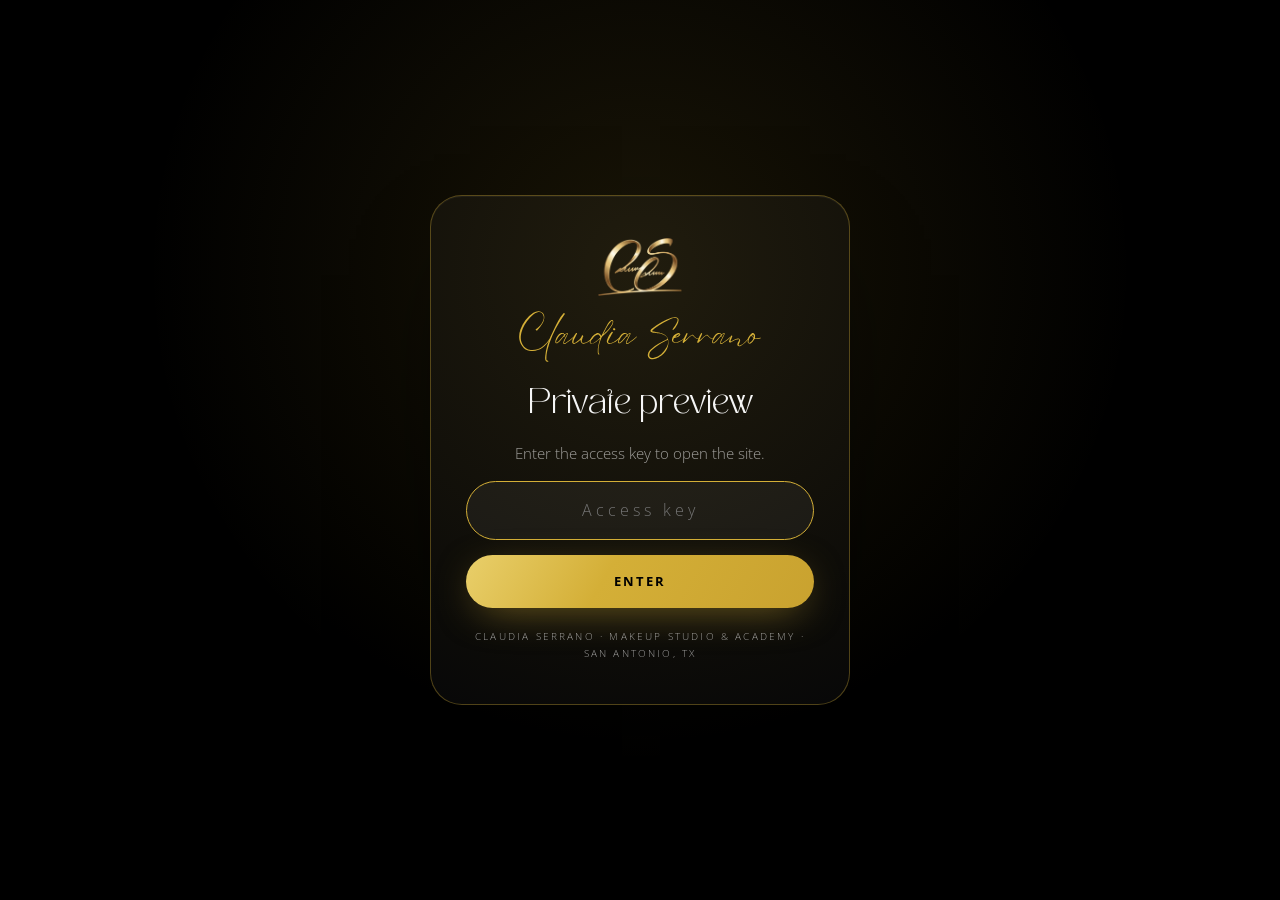
==== commit 923c7cb7: "Correo real, clave de acceso al prototipo (gate.js) Co-Authored-By: Claude Fable 5.1 <noreply@anthro" ====
--- a/aula/index.html
+++ b/aula/index.html
@@ -13,6 +13,7 @@
   <link rel="preconnect" href="https://fonts.gstatic.com" crossorigin>
   <link href="https://fonts.googleapis.com/css2?family=Italiana&family=Open+Sans:ital,wght@0,300;0,400;0,600;1,300&display=swap" rel="stylesheet">
   <link rel="stylesheet" href="../assets/css/main.css">
+  <script src="../assets/js/gate.js"></script>
 </head>
 <body>
   <header class="nav" id="nav">
--- a/assets/css/main.css
+++ b/assets/css/main.css
@@ -846,3 +846,21 @@
   .service .bezel__core, .service--flip .bezel__core { grid-template-columns: 1fr; }
   .service__media { aspect-ratio: 4 / 3; order: 0 !important; }
 }
+
+/* ---------- Puerta de acceso del prototipo (clave) ---------- */
+html.gate-locked body > :not(.gate) { display: none !important; }
+html.gate-locked body { overflow: hidden; background: var(--black); }
+.gate { position: fixed; inset: 0; z-index: 200; display: grid; place-items: center; padding: 1.5rem; background: radial-gradient(circle at 50% 30%, rgba(212,175,55,0.12), transparent 55%), var(--black); color: var(--cream); font-family: var(--font-body); }
+.gate__card { width: min(420px, 100%); display: grid; gap: 0.9rem; justify-items: center; text-align: center; padding: clamp(1.6rem, 5vw, 2.6rem) clamp(1.2rem, 5vw, 2.2rem); border-radius: var(--r-xl); background: rgba(255,255,255,0.03); border: 1px solid rgba(212,175,55,0.35); box-shadow: 0 40px 100px -40px rgba(0,0,0,0.9), inset 0 1px 1px rgba(255,255,255,0.06); }
+.gate__mono { width: 84px; }
+.gate__sig { width: min(260px, 70%); }
+.gate__title { font-family: var(--font-display); font-size: 1.6rem; margin-top: 0.4rem; }
+.gate__text { color: var(--fg-muted); font-size: 0.92rem; }
+.gate__field { width: 100%; }
+.gate__field input { width: 100%; padding: 0.95rem 1rem; border-radius: 999px; border: 1px solid rgba(212,175,55,0.35); background: rgba(255,255,255,0.05); color: var(--cream); text-align: center; letter-spacing: 0.25em; font-size: 1rem; outline: none; }
+.gate__field input:focus { border-color: var(--gold); }
+.gate__btn { width: 100%; padding: 0.95rem 1rem; border-radius: 999px; background: linear-gradient(120deg, #e9cf6a, var(--gold) 40%, #c9a22f); color: var(--black); font-weight: 700; letter-spacing: 0.16em; text-transform: uppercase; font-size: 0.82rem; box-shadow: 0 10px 40px -12px rgba(212,175,55,0.6); }
+.gate__err { color: #e9a4a4; font-size: 0.85rem; }
+.gate__foot { font-size: 0.62rem; letter-spacing: 0.22em; text-transform: uppercase; color: var(--fg-muted); margin-top: 0.4rem; }
+.gate.is-shaking .gate__card { animation: gate-shake 0.4s var(--ease-out); }
+@keyframes gate-shake { 0%, 100% { transform: translateX(0); } 25% { transform: translateX(-8px); } 75% { transform: translateX(8px); } }
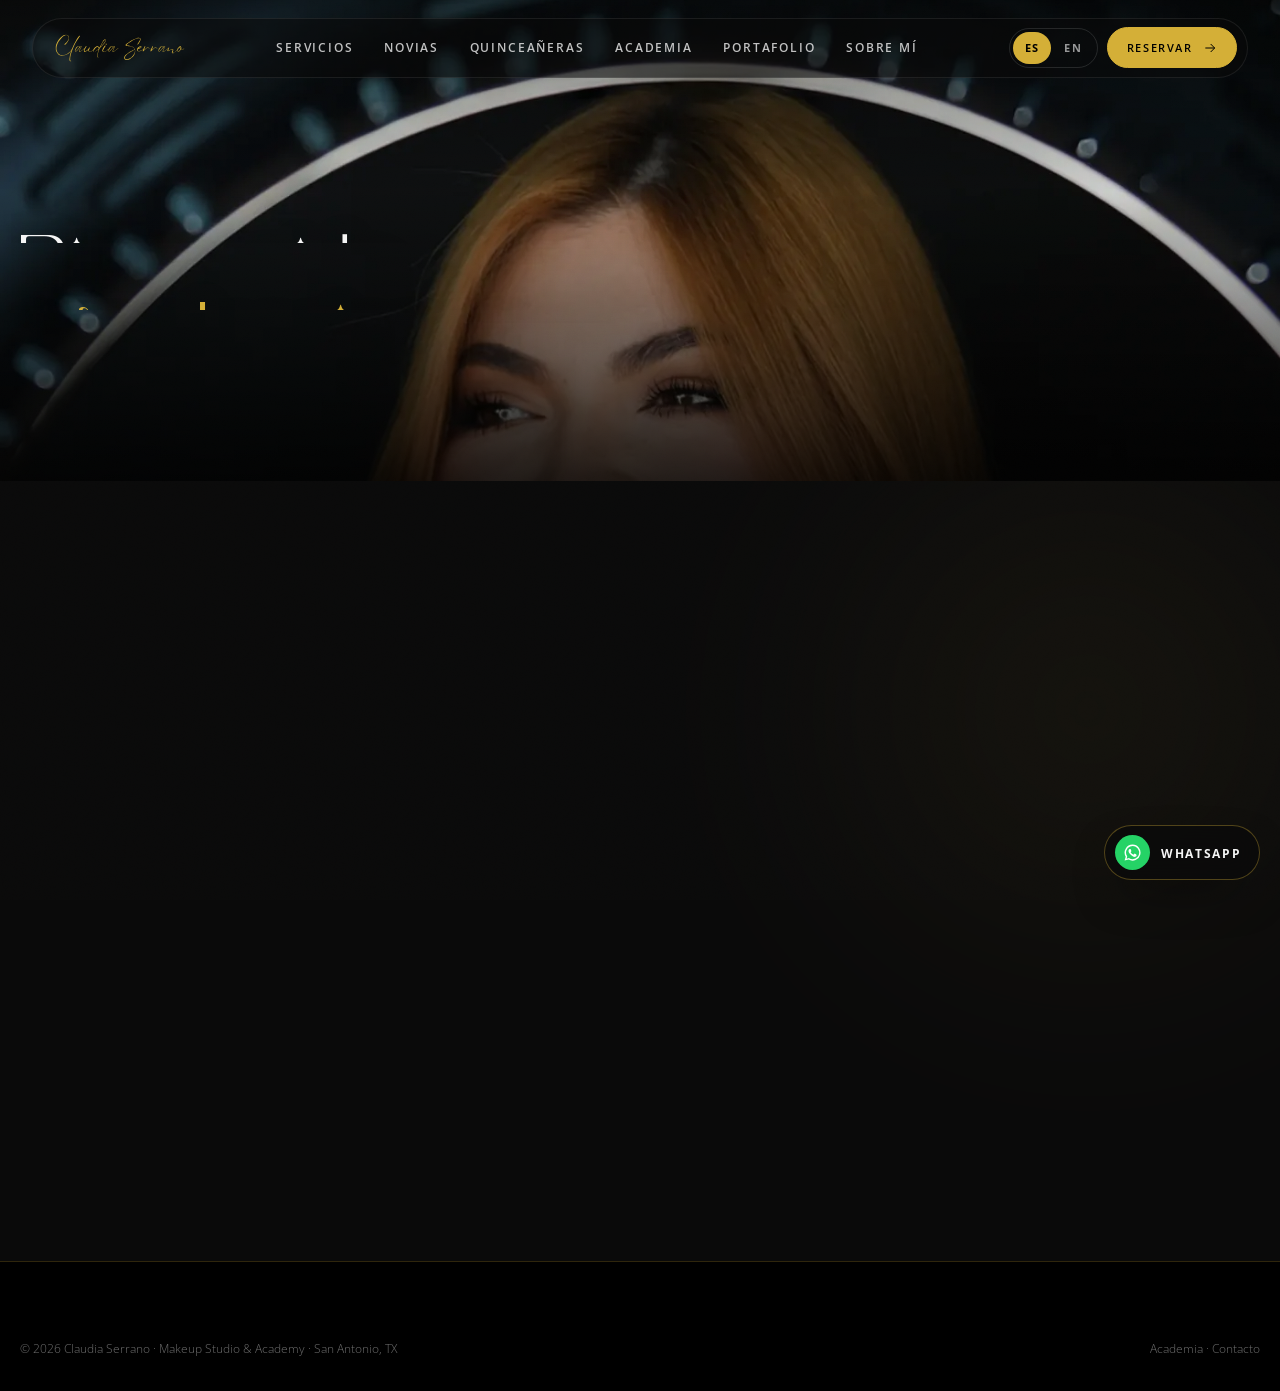
==== commit 2188a549: "Abrir el sitio sin clave y pulir la carga en teléfono y PC - Se quita la puerta de clave (gate.js) d" ====
--- a/aula/index.html
+++ b/aula/index.html
@@ -13,7 +13,6 @@
   <link rel="preconnect" href="https://fonts.gstatic.com" crossorigin>
   <link href="https://fonts.googleapis.com/css2?family=Italiana&family=Open+Sans:ital,wght@0,300;0,400;0,600;1,300&display=swap" rel="stylesheet">
   <link rel="stylesheet" href="../assets/css/main.css">
-  <script src="../assets/js/gate.js"></script>
 </head>
 <body>
   <header class="nav" id="nav">
--- a/assets/css/main.css
+++ b/assets/css/main.css
@@ -34,6 +34,7 @@
   --hairline: rgba(212, 175, 55, 0.22);
   --hairline-soft: rgba(255, 255, 255, 0.08);
   --gold-text: linear-gradient(110deg, #f6e7a8 0%, #d4af37 45%, #b8922e 70%, #f1dd8f 100%);
+  --shadow-warm: 0 1px 0 rgba(60, 40, 20, 0.04), 0 28px 56px -36px rgba(60, 40, 20, 0.35);
 
   /* Tipografía */
   --font-display: 'TAN Mon Cheri', 'Italiana', Georgia, serif;
@@ -41,9 +42,9 @@
   --font-body: 'Open Sans', system-ui, -apple-system, 'Segoe UI', sans-serif;
 
   /* Escala fluida */
-  --fs-hero: clamp(2.25rem, 7vw, 6.4rem);
-  --fs-1: clamp(2.2rem, 5vw, 4.3rem);
-  --fs-2: clamp(1.75rem, 3.4vw, 2.9rem);
+  --fs-hero: clamp(2.5rem, 4.8vw, 4.6rem);
+  --fs-1: clamp(2.2rem, 4.6vw, 4rem);
+  --fs-2: clamp(1.75rem, 3.2vw, 2.75rem);
   --fs-3: clamp(1.3rem, 2vw, 1.75rem);
   --fs-body: clamp(0.98rem, 1.05vw, 1.08rem);
   --fs-small: 0.84rem;
@@ -56,10 +57,10 @@
   --dur: 0.7s;
 
   /* Forma */
-  --r-xl: 2rem;
-  --r-lg: 1.5rem;
-  --r-md: 1rem;
-  --bezel-pad: 0.5rem;
+  --r-xl: 1.25rem;
+  --r-lg: 1rem;
+  --r-md: 0.75rem;
+  --bezel-pad: 0rem;
 
   /* Layout */
   --container: min(1240px, 100% - 2.5rem);
@@ -87,6 +88,7 @@
 }
 body.is-locked { overflow: hidden; }
 img, video, svg { display: block; max-width: 100%; }
+img { height: auto; }
 a { color: inherit; text-decoration: none; }
 button { font: inherit; color: inherit; background: none; border: 0; cursor: pointer; }
 input, select, textarea { font: inherit; color: inherit; }
@@ -110,10 +112,11 @@
 .display, .h1, .h2, .h3 {
   font-family: var(--font-display);
   font-weight: 400;
-  line-height: 1.06;
-  letter-spacing: 0.01em;
+  line-height: 1.04;
+  letter-spacing: -0.012em;
   text-wrap: balance;
 }
+p { text-wrap: pretty; }
 .display { font-size: var(--fs-hero); }
 .h1 { font-size: var(--fs-1); }
 .h2 { font-size: var(--fs-2); }
@@ -125,27 +128,20 @@
   color: var(--gold);
 }
 .section--cream .h1 em, .section--cream .h2 em, .section--cream .h3 em, .section--sand .h1 em, .section--sand .h2 em, .section--sand .h3 em { color: var(--gold-deep); }
-.gold-text {
-  background: var(--gold-text);
-  -webkit-background-clip: text;
-  background-clip: text;
-  color: transparent;
-}
+.gold-text { color: var(--gold); }
+/* Etiqueta editorial: sin cápsula, con filete dorado delante */
 .eyebrow {
-  display: inline-flex; align-items: center; gap: 0.6rem;
+  display: inline-flex; align-items: center; gap: 0.85rem;
   font-size: var(--fs-micro);
-  letter-spacing: 0.28em;
+  letter-spacing: 0.26em;
   text-transform: uppercase;
   font-weight: 600;
   color: var(--gold);
-  padding: 0.42rem 0.95rem;
-  border-radius: 999px;
-  border: 1px solid var(--hairline);
-  background: rgba(212, 175, 55, 0.05);
 }
 .eyebrow { justify-self: start; align-self: start; width: fit-content; max-width: 100%; flex-wrap: wrap; row-gap: 0.2rem; }
-.eyebrow::before { content: ''; width: 5px; height: 5px; border-radius: 50%; background: var(--gold); }
-.eyebrow--plain { border: 0; background: none; padding: 0; }
+.eyebrow::before { content: ''; width: 1.75rem; height: 1px; background: currentColor; opacity: 0.8; }
+.center .eyebrow, .cta-band .eyebrow { justify-self: center; }
+.eyebrow--plain::before { display: none; }
 .lede { font-size: clamp(1.05rem, 1.4vw, 1.25rem); font-weight: 300; color: var(--fg-muted); max-width: 58ch; }
 .muted { color: var(--fg-muted); }
 .small { font-size: var(--fs-small); }
@@ -184,7 +180,7 @@
 }
 .glow::before {
   content: ''; position: absolute; width: 60vw; height: 60vw; max-width: 900px; max-height: 900px;
-  border-radius: 50%; filter: blur(120px); opacity: 0.22;
+  border-radius: 50%; filter: blur(120px); opacity: 0.12;
   background: radial-gradient(circle, rgba(212,175,55,0.7), rgba(196,164,132,0.2) 45%, transparent 70%);
   top: -20%; right: -15%;
 }
@@ -197,46 +193,32 @@
   --btn-fg: var(--cream);
   --btn-border: rgba(245,245,245,0.28);
   position: relative;
-  display: inline-flex; align-items: center; gap: 0.9rem;
-  padding: 0.55rem 0.55rem 0.55rem 1.55rem;
+  display: inline-flex; align-items: center; gap: 0.75rem;
+  padding: 0.95rem 1.5rem;
   border-radius: 999px;
   border: 1px solid var(--btn-border);
   background: var(--btn-bg);
   color: var(--btn-fg);
-  font-size: 0.86rem; font-weight: 600; letter-spacing: 0.08em; text-transform: uppercase;
+  font-size: 0.78rem; font-weight: 600; letter-spacing: 0.14em; text-transform: uppercase;
   line-height: 1;
-  transition: transform var(--dur) var(--ease-out), background-color var(--dur) var(--ease-out), border-color var(--dur) var(--ease-out), color var(--dur) var(--ease-out), box-shadow var(--dur) var(--ease-out);
-  will-change: transform;
-}
-.btn__icon {
-  width: 2.25rem; height: 2.25rem; border-radius: 50%;
-  display: grid; place-items: center;
-  background: rgba(255,255,255,0.1);
-  transition: transform var(--dur) var(--ease-out), background-color var(--dur) var(--ease-out);
-}
-.btn__icon svg { width: 0.95rem; height: 0.95rem; stroke: currentColor; fill: none; stroke-width: 1.4; }
-.btn--gold {
-  --btn-bg: var(--gold);
-  --btn-fg: var(--black);
-  --btn-border: var(--gold);
-  background-image: linear-gradient(120deg, #e9cf6a, var(--gold) 40%, #c9a22f);
-  box-shadow: 0 10px 40px -12px rgba(212,175,55,0.55);
-}
-.btn--gold .btn__icon { background: rgba(0,0,0,0.12); }
-.btn--ghost { --btn-border: rgba(212,175,55,0.5); --btn-fg: var(--gold); }
-.btn--light { --btn-border: rgba(0,0,0,0.25); --btn-fg: var(--ink); }
-.btn--light .btn__icon { background: rgba(0,0,0,0.06); }
+  transition: transform 0.35s var(--ease-out), background-color 0.35s var(--ease-out), border-color 0.35s var(--ease-out), color 0.35s var(--ease-out);
+}
+/* La flecha va suelta junto al texto (sin círculo) y se desliza al pasar el cursor */
+.btn__icon { display: inline-grid; place-items: center; transition: transform 0.45s var(--ease-expo); }
+.btn__icon svg { width: 1rem; height: 1rem; stroke: currentColor; fill: none; stroke-width: 1.5; }
+.btn--gold { --btn-bg: var(--gold); --btn-fg: var(--black); --btn-border: var(--gold); }
+.btn--ghost { --btn-border: rgba(245,245,245,0.28); --btn-fg: var(--cream); }
+.btn--light { --btn-border: rgba(0,0,0,0.22); --btn-fg: var(--ink); }
 .btn--solid-dark { --btn-bg: var(--ink); --btn-fg: var(--cream); --btn-border: var(--ink); }
-.btn--sm { padding: 0.4rem 0.4rem 0.4rem 1.2rem; font-size: 0.76rem; }
-.btn--sm .btn__icon { width: 1.9rem; height: 1.9rem; }
+.btn--sm { padding: 0.72rem 1.15rem; font-size: 0.7rem; gap: 0.6rem; }
 .btn--block { width: 100%; justify-content: space-between; }
 .btn:active { transform: scale(0.98); }
 @media (hover: hover) and (pointer: fine) {
-  .btn:hover { transform: translateY(-2px); }
-  .btn:hover .btn__icon { transform: translate(3px, -2px) scale(1.06); }
-  .btn--gold:hover { box-shadow: 0 18px 50px -14px rgba(212,175,55,0.75); }
-  .btn--ghost:hover { background: rgba(212,175,55,0.1); border-color: var(--gold); }
-  .btn--light:hover { background: rgba(0,0,0,0.05); }
+  .btn:hover .btn__icon { transform: translateX(4px); }
+  .btn--gold:hover { --btn-bg: #e2c25a; --btn-border: #e2c25a; }
+  .btn--ghost:hover { --btn-border: var(--gold); --btn-fg: var(--gold); }
+  .btn--light:hover { --btn-border: var(--ink); }
+  .btn--solid-dark:hover { --btn-bg: #262420; --btn-border: #262420; }
 }
 .link-arrow {
   display: inline-flex; align-items: center; gap: 0.5rem;
@@ -249,29 +231,24 @@
 .link-line::after { content: ''; position: absolute; left: 0; bottom: 0; width: 100%; height: 1px; background: currentColor; transform: scaleX(0); transform-origin: left; transition: transform 0.45s var(--ease-soft); }
 @media (hover: hover) { .link-line:hover::after { transform: scaleX(1); } }
 
-/* ---------- Doble bisel (Doppelrand) ---------- */
+/* ---------- Superficies (antes doble bisel; ahora una sola capa con filete fino) ---------- */
 .bezel {
   --bz-r: var(--r-xl);
   padding: var(--bezel-pad);
   border-radius: var(--bz-r);
-  background: rgba(255,255,255,0.035);
-  border: 1px solid var(--hairline-soft);
-  box-shadow: 0 40px 80px -40px rgba(0,0,0,0.7);
 }
 .bezel__core {
   border-radius: calc(var(--bz-r) - var(--bezel-pad));
   overflow: hidden;
   background: var(--ink-2);
-  box-shadow: inset 0 1px 1px rgba(255,255,255,0.08), 0 0 0 1px rgba(212,175,55,0.14);
+  box-shadow: inset 0 0 0 1px rgba(255,255,255,0.06);
   position: relative;
 }
-.bezel--gold { background: linear-gradient(160deg, rgba(212,175,55,0.22), rgba(212,175,55,0.04)); border-color: rgba(212,175,55,0.3); }
-.bezel--light { background: rgba(0,0,0,0.04); border-color: rgba(0,0,0,0.06); box-shadow: 0 30px 60px -40px rgba(0,0,0,0.25); }
-.bezel--light .bezel__core { background: var(--white); box-shadow: inset 0 1px 1px rgba(255,255,255,0.9), 0 0 0 1px rgba(0,0,0,0.05); }
+.bezel--gold .bezel__core { box-shadow: inset 0 0 0 1px rgba(212,175,55,0.45); }
+.bezel--light .bezel__core { background: var(--white); box-shadow: var(--shadow-warm); }
 .bezel--sand .bezel__core { background: var(--sand); }
-.section--cream .bezel:not(.bezel--dark) .bezel__core, .section--sand .bezel:not(.bezel--dark) .bezel__core { background: var(--white); box-shadow: inset 0 1px 1px rgba(255,255,255,0.9), 0 0 0 1px rgba(0,0,0,0.05); }
-.section--cream .bezel--gold .bezel__core, .section--sand .bezel--gold .bezel__core { box-shadow: inset 0 1px 1px rgba(255,255,255,0.9), 0 0 0 1px rgba(212,175,55,0.45); }
-.section--cream .bezel, .section--sand .bezel { box-shadow: 0 30px 60px -40px rgba(0,0,0,0.25); }
+.section--cream .bezel:not(.bezel--dark) .bezel__core, .section--sand .bezel:not(.bezel--dark) .bezel__core { background: var(--white); box-shadow: var(--shadow-warm); }
+.section--cream .bezel--gold .bezel__core, .section--sand .bezel--gold .bezel__core { box-shadow: inset 0 0 0 1px rgba(212,175,55,0.55), var(--shadow-warm); }
 .section--cream .course__price, .section--sand .course__price, .section--cream .svc__price, .section--sand .svc__price { color: var(--gold-deep); }
 .bezel__core img { width: 100%; height: 100%; object-fit: cover; }
 .media { position: relative; overflow: hidden; }
@@ -338,7 +315,7 @@
   border-radius: 999px;
   background: rgba(10,10,10,0.55);
   border: 1px solid rgba(255,255,255,0.08);
-  box-shadow: 0 20px 60px -30px rgba(0,0,0,0.9), inset 0 1px 0 rgba(255,255,255,0.06);
+  box-shadow: 0 20px 60px -30px rgba(0,0,0,0.9);
   -webkit-backdrop-filter: blur(24px) saturate(140%);
   backdrop-filter: blur(24px) saturate(140%);
   transition: background-color 0.5s var(--ease-out);
@@ -348,7 +325,7 @@
 .nav__brand { flex: 0 1 auto; min-width: 0; }
 .nav__brand img { height: 1.75rem; width: auto; max-width: 42vw; object-fit: contain; }
 .nav__links { display: flex; gap: 1.9rem; align-items: center; }
-.nav__links a { font-size: 0.78rem; letter-spacing: 0.16em; text-transform: uppercase; font-weight: 600; color: rgba(245,245,245,0.78); transition: color 0.4s var(--ease-out); }
+.nav__links a { font-size: 0.72rem; letter-spacing: 0.16em; text-transform: uppercase; font-weight: 600; color: rgba(245,245,245,0.78); transition: color 0.4s var(--ease-out); }
 .nav__links a:hover, .nav__links a.is-active { color: var(--gold); }
 .nav__right { display: flex; align-items: center; gap: 0.6rem; }
 .lang {
@@ -413,7 +390,7 @@
   content: ''; position: absolute; inset: 0;
   background:
     linear-gradient(180deg, rgba(0,0,0,0.45) 0%, rgba(0,0,0,0.05) 35%, rgba(0,0,0,0.55) 70%, rgba(0,0,0,0.92) 100%),
-    linear-gradient(90deg, rgba(0,0,0,0.75) 0%, rgba(0,0,0,0.25) 45%, rgba(0,0,0,0) 75%);
+    linear-gradient(90deg, rgba(0,0,0,0.7) 0%, rgba(0,0,0,0.2) 42%, rgba(0,0,0,0) 65%);
 }
 .hero__content {
   position: relative; z-index: 1;
@@ -422,7 +399,7 @@
   display: grid; gap: 1.6rem;
   max-width: 100%;
 }
-.hero__title { max-width: 13ch; }
+.hero__title { max-width: 19ch; text-shadow: 0 2px 28px rgba(0,0,0,0.35); }
 .hero__title .line { display: block; overflow: hidden; padding: 0.16em 0.08em 0.05em; margin: -0.16em -0.08em -0.05em; }
 .hero__title .line > span { display: block; transition: transform 1.3s var(--ease-expo); }
 html.js:not(.is-static) .hero__title .line > span { transform: translateY(110%); }
@@ -459,12 +436,12 @@
 .marquee { overflow: hidden; border-block: 1px solid var(--hairline); background: var(--black); padding: 1.1rem 0; }
 .marquee__track { display: flex; gap: 3rem; width: max-content; animation: marquee 40s linear infinite; }
 .marquee__track span { font-family: var(--font-display); font-size: clamp(1.1rem, 1.8vw, 1.5rem); letter-spacing: 0.08em; color: rgba(245,245,245,0.85); display: inline-flex; align-items: center; gap: 3rem; white-space: nowrap; }
-.marquee__track span::after { content: ''; width: 6px; height: 6px; border-radius: 50%; background: var(--gold); }
+.marquee__track span::after { content: '\2726'; font-family: 'Segoe UI Symbol', 'Apple Symbols', system-ui, sans-serif; font-size: 0.6em; color: var(--gold); }
 @keyframes marquee { to { transform: translateX(-50%); } }
 @media (hover: hover) { .marquee:hover .marquee__track { animation-play-state: paused; } }
 
 /* ---------- Bento de servicios ---------- */
-.bento { display: grid; grid-template-columns: repeat(12, 1fr); grid-auto-rows: minmax(220px, auto); gap: clamp(0.9rem, 1.6vw, 1.4rem); }
+.bento { display: grid; grid-template-columns: repeat(12, 1fr); grid-auto-rows: minmax(300px, auto); gap: clamp(0.9rem, 1.6vw, 1.4rem); }
 .bento > * { min-width: 0; }
 .bento__a { grid-column: span 7; grid-row: span 2; }
 .bento__b { grid-column: span 5; }
@@ -476,19 +453,18 @@
 .tile .bezel__core { height: 100%; display: grid; grid-template-rows: 1fr auto; min-height: 100%; }
 .tile__media { position: absolute; inset: 0; }
 .tile__media img { width: 100%; height: 100%; object-fit: cover; transition: transform 1.4s var(--ease-soft); }
-.tile__media::after { content: ''; position: absolute; inset: 0; background: linear-gradient(180deg, rgba(0,0,0,0.05) 20%, rgba(0,0,0,0.55) 65%, rgba(0,0,0,0.9)); }
+.tile__media::after { content: ''; position: absolute; inset: 0; background: linear-gradient(180deg, rgba(0,0,0,0) 30%, rgba(0,0,0,0.6) 62%, rgba(0,0,0,0.92)); }
 @media (hover: hover) { .tile:hover .tile__media img { transform: scale(1.06); } }
 .tile__body { position: relative; z-index: 1; padding: clamp(1.3rem, 2.4vw, 2rem); display: grid; gap: 0.6rem; align-content: end; grid-row: 2; }
 .tile__top { position: relative; z-index: 1; padding: clamp(1.3rem, 2.4vw, 2rem) clamp(1.3rem, 2.4vw, 2rem) 0; display: flex; justify-content: space-between; align-items: flex-start; }
-.tile__price { font-family: var(--font-display); font-size: 1.6rem; color: var(--gold); line-height: 1; }
+.tile__price { font-family: var(--font-display); font-size: 1.75rem; color: var(--gold); line-height: 1; font-variant-numeric: lining-nums; }
 .tile__price small { font-family: var(--font-body); font-size: var(--fs-micro); letter-spacing: 0.2em; text-transform: uppercase; color: var(--fg-muted); display: block; margin-bottom: 0.35rem; }
 .tile p { color: rgba(245,245,245,0.72); font-size: 0.95rem; max-width: 40ch; }
 .tile--solid .bezel__core { background: linear-gradient(160deg, var(--ink-3), var(--ink-2)); }
-.tile--gold .bezel__core { background: linear-gradient(150deg, #e2c45f, var(--gold) 45%, #b48f2c); color: var(--black); }
+.tile--gold .bezel__core { background: var(--gold); color: var(--black); box-shadow: none; }
 .tile.tile--gold p, .tile.tile--gold .tile__price small { color: rgba(0,0,0,0.65); }
 .tile--gold .tile__price { color: var(--black); }
-.tile--gold .eyebrow { color: var(--black); border-color: rgba(0,0,0,0.25); background: rgba(0,0,0,0.06); }
-.tile--gold .eyebrow::before { background: var(--black); }
+.tile--gold .eyebrow { color: var(--black); }
 .tile--sand .bezel__core { background: var(--sand); color: var(--ink); }
 .tile.tile--sand p { color: rgba(10,10,10,0.68); }
 .tile.tile--sand .tile__price small { color: rgba(10,10,10,0.55); }
@@ -506,7 +482,7 @@
 .price-list .amt { font-family: var(--font-display); font-size: 1.35rem; color: var(--gold); white-space: nowrap; }
 .section--cream .price-list .amt, .section--sand .price-list .amt { color: var(--gold-deep); }
 .price-note { font-size: var(--fs-small); color: var(--fg-muted); border-left: 1px solid var(--gold); padding-left: 0.9rem; }
-.badge { display: inline-flex; align-items: center; gap: 0.4rem; font-size: 0.62rem; letter-spacing: 0.2em; text-transform: uppercase; font-weight: 700; padding: 0.35rem 0.7rem; border-radius: 999px; background: var(--gold); color: var(--black); }
+.badge { display: inline-flex; align-items: center; gap: 0.4rem; font-size: 0.62rem; letter-spacing: 0.2em; text-transform: uppercase; font-weight: 700; padding: 0.4rem 0.65rem; border-radius: 0.3rem; background: var(--gold); color: var(--black); }
 .badge--outline { background: transparent; color: var(--gold); border: 1px solid var(--hairline); }
 
 /* ---------- Pasos / proceso ---------- */
@@ -568,6 +544,7 @@
 .course__media img { width: 100%; height: 100%; object-fit: cover; }
 .course__media .badge { position: absolute; top: 1rem; left: 1rem; }
 .course__body { padding: clamp(1.3rem, 2.2vw, 1.8rem); display: grid; gap: 0.8rem; align-content: start; }
+.course__body .h3 { font-size: clamp(1.2rem, 1.5vw, 1.45rem); line-height: 1.15; }
 .course__meta { display: flex; flex-wrap: wrap; gap: 0.5rem 1.2rem; font-size: var(--fs-micro); letter-spacing: 0.18em; text-transform: uppercase; color: var(--fg-muted); font-weight: 600; }
 .course__price { display: flex; align-items: baseline; gap: 0.7rem; font-family: var(--font-display); font-size: 1.9rem; color: var(--gold); }
 .course__price s { font-family: var(--font-body); font-size: 0.9rem; color: var(--fg-muted); text-decoration: line-through; }
@@ -775,7 +752,7 @@
   :root { --section-y: clamp(4rem, 14vw, 6rem); --bezel-pad: 0.4rem; --r-xl: 1.5rem; }
   .split, .split--wide, .split--narrow-left, .grid-3, .grid-2, .grid-4, .steps, .pillars, .form__row, .svc-grid { grid-template-columns: 1fr; }
   .section-head--split { grid-template-columns: 1fr; align-items: start; }
-  .bento { grid-auto-rows: minmax(200px, auto); }
+  .bento { grid-auto-rows: minmax(280px, auto); }
   .bento > * { grid-column: span 12 !important; grid-row: auto !important; }
   .quotes { grid-template-columns: 1fr; }
   .footer__grid { grid-template-columns: 1fr; gap: 2rem; }
@@ -864,3 +841,34 @@
 .gate__foot { font-size: 0.62rem; letter-spacing: 0.22em; text-transform: uppercase; color: var(--fg-muted); margin-top: 0.4rem; }
 .gate.is-shaking .gate__card { animation: gate-shake 0.4s var(--ease-out); }
 @keyframes gate-shake { 0%, 100% { transform: translateX(0); } 25% { transform: translateX(-8px); } 75% { transform: translateX(8px); } }
+
+/* ---------- Detalles de la versión 2026 ---------- */
+/* Transición suave entre páginas (View Transitions entre documentos; los navegadores sin soporte navegan igual) */
+@view-transition { navigation: auto; }
+.nav { view-transition-name: site-nav; }
+.wa { view-transition-name: wa-float; }
+::view-transition-old(root) { animation: vt-out 0.3s var(--ease-out) both; }
+::view-transition-new(root) { animation: vt-in 0.6s var(--ease-expo) both; }
+@keyframes vt-out { to { opacity: 0; } }
+@keyframes vt-in { from { opacity: 0; transform: translateY(14px); } }
+
+/* Hero que se aleja al hacer scroll (scroll-driven, progresivo) */
+@supports (animation-timeline: scroll()) {
+  html:not(.is-static) .hero__media { animation: hero-recede linear both; animation-timeline: scroll(root); animation-range: 0 100vh; }
+  html:not(.is-static) .hero > .hero__content { animation: hero-lift linear both; animation-timeline: scroll(root); animation-range: 0 90vh; }
+  @keyframes hero-recede { to { transform: scale(1.06); opacity: 0.35; } }
+  @keyframes hero-lift { to { transform: translateY(-6vh); opacity: 0.2; } }
+}
+
+/* Filete dorado al pasar sobre tarjetas con enlace */
+.tile .bezel__core, .course .bezel__core, .service .bezel__core { transition: box-shadow 0.5s var(--ease-out); }
+@media (hover: hover) {
+  .tile:hover .bezel__core, .course:hover .bezel__core { box-shadow: inset 0 0 0 1px rgba(212,175,55,0.55); }
+  .section--cream .course:hover .bezel__core, .section--sand .course:hover .bezel__core { box-shadow: inset 0 0 0 1px rgba(212,175,55,0.6), var(--shadow-warm); }
+}
+.stat b, .course__price, .service__price, .svc__price, .price-list .amt, .summary__total b { font-variant-numeric: lining-nums tabular-nums; }
+
+@media (prefers-reduced-motion: reduce) {
+  html:not(.force-motion) .hero__media, html:not(.force-motion) .hero__content { animation: none !important; }
+  ::view-transition-group(*), ::view-transition-old(*), ::view-transition-new(*) { animation: none !important; }
+}
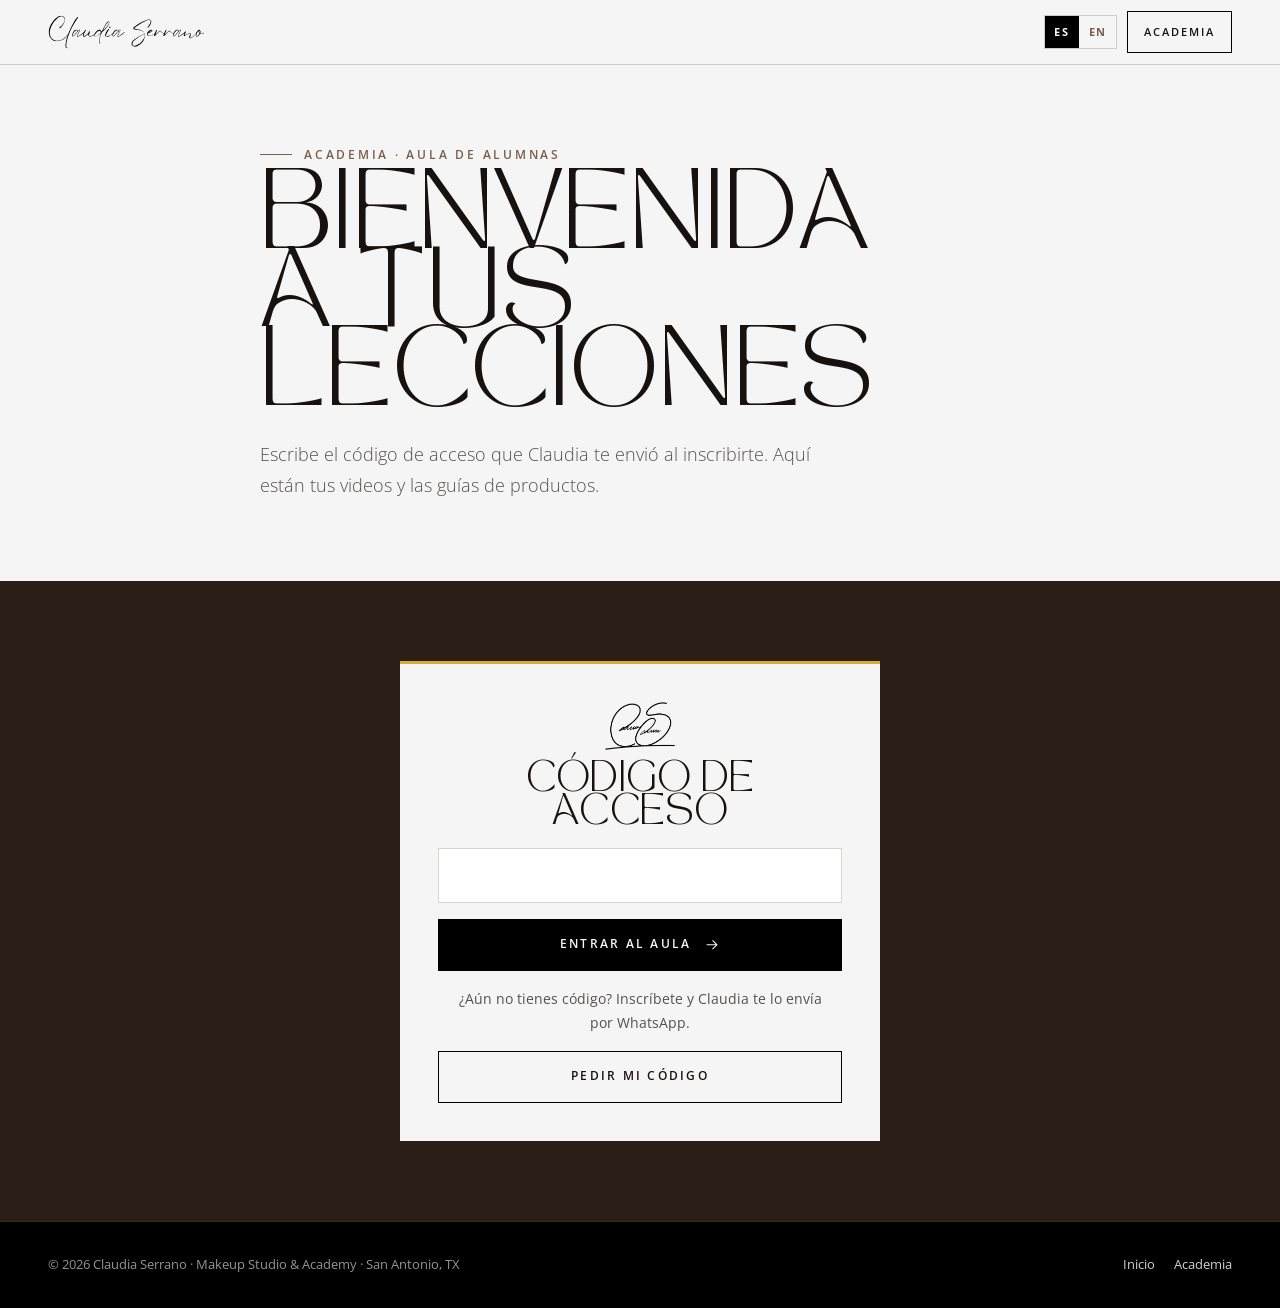
==== commit a4decc2f: "Sitio nuevo «La nueva era»: una sola página fiel al manual de marca Rehecho desde cero a pedido de J" ====
--- a/aula/index.html
+++ b/aula/index.html
@@ -1,121 +1,84 @@
 <!DOCTYPE html>
-<html lang="es" data-lang="es">
+<html lang="es">
 <head>
   <meta charset="UTF-8">
   <meta name="viewport" content="width=device-width, initial-scale=1, viewport-fit=cover">
-  <title data-en="Virtual Classroom · Claudia Serrano Academy">Aula virtual · Academia Claudia Serrano</title>
-  <meta name="description" content="Aula virtual de la Academia Claudia Serrano: videos de las lecciones, guías de productos y certificado para las alumnas de los cursos de maquillaje 1:1.">
   <meta name="robots" content="noindex">
-  <meta name="theme-color" content="#000000">
+  <title>Aula de alumnas · Claudia Serrano Makeup Academy</title>
+  <meta name="theme-color" content="#f5f5f5">
   <link rel="icon" href="../assets/logo/favicon.png" type="image/png">
-  <link rel="apple-touch-icon" href="../assets/logo/apple-touch-icon.png">
   <link rel="preconnect" href="https://fonts.googleapis.com">
   <link rel="preconnect" href="https://fonts.gstatic.com" crossorigin>
-  <link href="https://fonts.googleapis.com/css2?family=Italiana&family=Open+Sans:ital,wght@0,300;0,400;0,600;1,300&display=swap" rel="stylesheet">
-  <link rel="stylesheet" href="../assets/css/main.css">
+  <link href="https://fonts.googleapis.com/css2?family=Italiana&amp;family=Open+Sans:wght@300;400;600;700&amp;display=swap" rel="stylesheet">
+  <link rel="stylesheet" href="../assets/css/site.css">
 </head>
 <body>
-  <header class="nav" id="nav">
-    <div class="nav__pill">
-      <a class="nav__brand" href="../index.html" aria-label="Claudia Serrano — inicio"><img class="nav__brand-sig" src="../assets/logo/signature-gold.svg" alt="Claudia Serrano" width="1275" height="276"></a>
-      <nav class="nav__links" aria-label="Principal">
-        <a href="../servicios.html" data-en="Services">Servicios</a>
-        <a href="../bodas.html" data-en="Weddings">Novias</a>
-        <a href="../quinceaneras.html" data-en="Quinceañeras">Quinceañeras</a>
-        <a href="../academia.html" data-en="Academy">Academia</a>
-        <a href="../portafolio.html" data-en="Portfolio">Portafolio</a>
-        <a href="../sobre-mi.html" data-en="About">Sobre mí</a>
-      </nav>
-      <div class="nav__right">
-        <div class="lang" role="group" aria-label="Idioma / Language"><button type="button" data-lang="es" class="is-on">ES</button><button type="button" data-lang="en">EN</button></div>
-        <a class="btn btn--gold btn--sm nav__cta" href="../reservar.html"><span data-en="Book">Reservar</span><span class="btn__icon"><svg viewBox="0 0 24 24"><path d="M5 12h14M13 6l6 6-6 6"/></svg></span></a>
-        <button class="burger" type="button" aria-label="Menú" aria-expanded="false" data-menu-toggle><span></span><span></span></button>
+  <header class="header">
+    <div class="wrap header__bar">
+      <a class="header__logo" href="../index.html" aria-label="Claudia Serrano, inicio"><img src="../assets/logo/signature-black.svg" alt="Claudia Serrano" width="1275" height="276"></a>
+      <div class="header__right">
+        <div class="lang" role="group" aria-label="Idioma / Language"><button type="button" data-lang="es" class="is-on" aria-pressed="true">ES</button><button type="button" data-lang="en" aria-pressed="false">EN</button></div>
+        <a class="btn btn--outline" style="min-height:42px;padding:.6rem 1rem;font-size:.7rem" href="../index.html#academia"><span data-en="Academy">Academia</span></a>
       </div>
     </div>
   </header>
-  <div class="menu" id="menu">
-    <nav class="menu__links" aria-label="Menú">
-      <a href="../index.html"><span>01</span><b data-en="Home">Inicio</b></a>
-      <a href="../servicios.html"><span>02</span><b data-en="Services &amp; prices">Servicios y precios</b></a>
-      <a href="../bodas.html"><span>03</span><b data-en="Weddings">Novias</b></a>
-      <a href="../quinceaneras.html"><span>04</span><b>Quinceañeras</b></a>
-      <a href="../academia.html"><span>05</span><b data-en="Academy">Academia</b></a>
-      <a href="../portafolio.html"><span>06</span><b data-en="Portfolio">Portafolio</b></a>
-      <a href="../sobre-mi.html"><span>07</span><b data-en="About me">Sobre mí</b></a>
-      <a href="../reservar.html"><span>08</span><b data-en="Book now">Reservar</b></a>
-    </nav>
-    <div class="menu__foot"><a data-wa href="#" class="link-line">WhatsApp</a><a data-instagram href="#" class="link-line">Instagram</a><span>San Antonio, TX · <span data-en="We speak Spanish">Se habla español</span></span><a href="../contacto.html" class="link-line" data-en="Contact">Contacto</a></div>
-  </div>
 
   <main>
-    <section class="page-hero" style="min-height:52dvh">
-      <div class="hero__media"><img src="../assets/img/claudia-ringlight-laugh-xl.webp" alt="Aula virtual" width="1400" height="2100" fetchpriority="high" style="object-position:50% 22%"></div>
-      <div class="hero__content">
-        <span class="eyebrow hero__fade" data-en="Academy · virtual classroom">Academia · aula virtual</span>
-        <h1 class="display hero__title">
-          <span class="line"><span data-en="Welcome">Bienvenida</span></span>
-          <span class="line"><span><em class="gold-text" data-en="to your lessons.">a tus lecciones.</em></span></span>
-        </h1>
-        <p class="hero__lede hero__fade" data-en="Enter the access code Claudia sent you when you enrolled. Your videos, product guides and certificate are here.">Ingresa el código de acceso que Claudia te envió al inscribirte. Aquí están tus videos, las guías de productos y tu certificado.</p>
+    <section class="aula-hero">
+      <div class="wrap" style="display:grid;gap:1.2rem;max-width:760px">
+        <p class="label" data-en="Academy · student classroom">Academia · aula de alumnas</p>
+        <h1 class="display display--l" data-en="Welcome to your lessons">Bienvenida a tus lecciones</h1>
+        <p class="lede" data-en="Enter the access code Claudia sent you when you enrolled. Your videos and product guides are here.">Escribe el código de acceso que Claudia te envió al inscribirte. Aquí están tus videos y las guías de productos.</p>
       </div>
     </section>
 
-    <!-- Puerta de acceso -->
-    <section class="section section--dark" id="gate">
-      <div class="glow"></div>
-      <div class="container">
-        <form class="bezel bezel--gold aula-gate" id="gate-form" novalidate data-reveal="scale">
-          <div class="bezel__core" style="padding:clamp(1.6rem,3vw,2.4rem);display:grid;gap:1rem">
-            <img src="../assets/logo/monogram-gold.png" alt="" width="712" height="490" style="width:90px;margin-inline:auto">
-            <b class="h3 center" data-en="Access code">Código de acceso</b>
-            <div class="field"><input type="text" id="codigo" name="codigo" placeholder=" " autocomplete="one-time-code" autocapitalize="characters" required><label for="codigo" data-en="Type your code">Escribe tu código</label></div>
-            <p class="small muted center" id="gate-error" hidden></p>
-            <button class="btn btn--gold btn--block" type="submit"><span data-en="Enter the classroom">Entrar al aula</span><span class="btn__icon"><svg viewBox="0 0 24 24"><path d="M5 12h14M13 6l6 6-6 6"/></svg></span></button>
-            <p class="small muted center" data-en="Don't have a code yet? Enroll and Claudia sends it by WhatsApp.">¿Aún no tienes código? Inscríbete y Claudia te lo envía por WhatsApp.</p>
-            <div class="hero__actions" style="justify-content:center"><a class="btn btn--ghost btn--sm" href="../academia.html#paquetes"><span data-en="See packages">Ver paquetes</span></a><a class="btn btn--ghost btn--sm" data-wa href="#" data-wa-text="¡Hola Claudia! Soy alumna y necesito mi código de acceso al aula virtual."><span>WhatsApp</span></a></div>
-            <p class="demo-note" data-en="Prototype: demo code SERRANO2026. In production the code is validated on a server or a course platform.">Prototipo: código de demostración SERRANO2026. En producción el código se valida en un servidor o plataforma de cursos.</p>
-          </div>
+    <section class="section section--brown" id="gate" style="padding-block:clamp(3rem,8vw,5rem)">
+      <div class="wrap">
+        <form class="aula-form" id="gate-form" novalidate>
+          <img src="../assets/logo/monogram-line-black.png" alt="" style="width:70px;margin-inline:auto" loading="lazy">
+          <label class="display display--s" for="codigo" data-en="Access code">Código de acceso</label>
+          <input type="text" id="codigo" name="codigo" autocomplete="one-time-code" autocapitalize="characters" spellcheck="false" required>
+          <p class="aula-error" id="gate-error" role="alert" hidden></p>
+          <button class="btn" type="submit"><span data-en="Enter the classroom">Entrar al aula</span><svg viewBox="0 0 24 24" aria-hidden="true" fill="none" stroke="currentColor" stroke-width="1.5"><path d="M5 12h14M13 6l6 6-6 6"/></svg></button>
+          <p class="small muted" data-en="Don't have a code yet? Enroll and Claudia sends it to you on WhatsApp.">¿Aún no tienes código? Inscríbete y Claudia te lo envía por WhatsApp.</p>
+          <a class="btn btn--outline" href="https://wa.me/12107935636?text=%C2%A1Hola%20Claudia%21%20Soy%20alumna%20y%20necesito%20mi%20c%C3%B3digo%20de%20acceso%20al%20aula." target="_blank" rel="noopener"><span data-en="Ask for my code">Pedir mi código</span></a>
         </form>
       </div>
     </section>
 
-    <!-- Aula -->
-    <section class="section section--dark" id="room" hidden>
-      <div class="glow glow--left"></div>
-      <div class="container stack stack--lg">
-        <div class="section-head section-head--split">
-          <div class="stack">
-            <span class="eyebrow" data-en="Your lessons">Tus lecciones</span>
-            <h2 class="h2" data-en="Watch, pause, <em>practice again.</em>">Mira, pausa, <em>practica otra vez.</em></h2>
+    <section class="section" id="room" hidden>
+      <div class="wrap" style="display:grid;gap:2rem">
+        <div class="head head--split" style="margin-bottom:0">
+          <div style="display:grid;gap:1rem">
+            <p class="label" data-en="Your lessons">Tus lecciones</p>
+            <h2 class="display display--m" data-en="Watch, pause, practice again">Mira, pausa, practica otra vez</h2>
           </div>
-          <button class="btn btn--ghost btn--sm" type="button" id="logout"><span data-en="Sign out">Salir</span></button>
+          <button class="btn btn--outline" type="button" id="logout"><span data-en="Sign out">Salir</span></button>
         </div>
-        <div class="grid-2" id="lessons"></div>
+        <div class="lessons" id="lessons"></div>
         <div class="grid-2">
-          <div class="bezel"><div class="bezel__core" style="padding:clamp(1.4rem,2.5vw,2rem);display:grid;gap:0.8rem">
-            <span class="eyebrow" data-en="Product guides">Guías de productos</span>
-            <ul class="stack" id="guias" style="gap:0.5rem"></ul>
-          </div></div>
-          <div class="bezel"><div class="bezel__core" style="padding:clamp(1.4rem,2.5vw,2rem);display:grid;gap:0.8rem">
-            <span class="eyebrow" data-en="Certificate">Certificado</span>
-            <p class="muted" data-en="When you finish your package, Claudia issues your certificate of completion (PDF) with the classes and hours you completed. Ask for it here by WhatsApp.">Al terminar tu paquete, Claudia emite tu certificado de finalización (PDF) con las clases y horas cursadas. Pídelo aquí por WhatsApp.</p>
-            <a class="btn btn--gold btn--sm" data-wa href="#" data-wa-text="¡Hola Claudia! Terminé mi paquete y quiero solicitar mi certificado."><span data-en="Request my certificate">Solicitar mi certificado</span><span class="btn__icon"><svg viewBox="0 0 24 24"><path d="M5 12h14M13 6l6 6-6 6"/></svg></span></a>
-          </div></div>
+          <div class="panel">
+            <p class="label" data-en="Product guides">Guías de productos</p>
+            <ul id="guias" style="display:grid;gap:.5rem"></ul>
+          </div>
+          <div class="panel">
+            <p class="label" data-en="Certificate">Certificado</p>
+            <p class="muted" data-en="Your package includes a certificate. When you finish, ask Claudia for it on WhatsApp.">Tu paquete incluye certificado. Al terminar, pídeselo a Claudia por WhatsApp.</p>
+            <a class="btn" href="https://wa.me/12107935636?text=%C2%A1Hola%20Claudia%21%20Termin%C3%A9%20mi%20curso%20y%20quiero%20solicitar%20mi%20certificado." target="_blank" rel="noopener"><span data-en="Request my certificate">Solicitar mi certificado</span></a>
+          </div>
         </div>
       </div>
     </section>
   </main>
 
-  <footer class="footer">
-    <div class="container">
-      <div class="footer__bottom" style="border-top:0;padding-top:0">
-        <span>© <span data-year>2026</span> Claudia Serrano · Makeup Studio &amp; Academy · San Antonio, TX</span>
-        <span><a href="../academia.html" data-en="Academy">Academia</a> · <a href="../contacto.html" data-en="Contact">Contacto</a></span>
-      </div>
+  <footer class="footer" style="padding-bottom:2rem">
+    <div class="wrap">
+      <span>© <span data-year>2026</span> Claudia Serrano · Makeup Studio &amp; Academy · San Antonio, TX</span>
+      <nav aria-label="Pie de página"><a href="../index.html" data-en="Home">Inicio</a><a href="../index.html#academia" data-en="Academy">Academia</a></nav>
     </div>
   </footer>
-  <a class="wa" data-wa href="#" aria-label="WhatsApp"><i><svg viewBox="0 0 24 24"><path d="M12 2a10 10 0 0 0-8.6 15.1L2 22l5-1.3A10 10 0 1 0 12 2zm0 18.2a8.2 8.2 0 0 1-4.2-1.2l-.3-.2-3 .8.8-2.9-.2-.3A8.2 8.2 0 1 1 12 20.2zm4.5-6.1c-.2-.1-1.5-.7-1.7-.8-.2-.1-.4-.1-.6.1l-.8 1c-.1.2-.3.2-.5.1a6.7 6.7 0 0 1-3.3-2.9c-.3-.4.3-.4.8-1.4.1-.2 0-.3 0-.5l-.8-1.8c-.2-.5-.4-.4-.6-.4h-.5a1 1 0 0 0-.7.3 3 3 0 0 0-.9 2.2 5.2 5.2 0 0 0 1.1 2.8 12 12 0 0 0 4.6 4c1.7.7 2 .6 2.7.5a2.3 2.3 0 0 0 1.5-1.1 1.9 1.9 0 0 0 .1-1.1c0-.1-.2-.2-.4-.3z"/></svg></i><span>WhatsApp</span></a>
-  <script src="../assets/js/main.js"></script>
+
+  <script src="../assets/js/site.js"></script>
   <script src="lecciones.js"></script>
   <script src="aula.js"></script>
 </body>
--- a/assets/css/site.css
+++ b/assets/css/site.css
@@ -0,0 +1,345 @@
+/* ============================================================
+   CLAUDIA SERRANO · MAKEUP STUDIO & ACADEMY
+   Hoja de estilos del sitio (versión «La Nueva Era», sep 2026)
+
+   Sigue el manual de marca:
+   - Paleta: #f5f5f5 · #ebe8e3 · #c4a484 · #b09079 · #d4af37 · #000000
+     (+ marrón profundo de la página «La nueva era» del manual para secciones oscuras)
+   - TAN Mon Cheri: solo títulos grandes y frases destacadas (en mayúsculas, como el manual)
+   - Open Sans: subtítulos, descripciones, botones y textos largos
+
+   Regla de oro: TODO el contenido es visible sin JavaScript y sin animaciones.
+   El movimiento es solo decoración (video, cinta de servicios, hovers).
+   ============================================================ */
+
+@font-face {
+  font-family: 'TAN Mon Cheri';
+  src: url('../fonts/tan-mon-cheri.woff2') format('woff2'), url('../fonts/tan-mon-cheri.ttf') format('truetype');
+  font-weight: 400;
+  font-style: normal;
+  font-display: swap;
+}
+
+:root {
+  --cream: #f5f5f5;
+  --sand: #ebe8e3;
+  --nude: #c4a484;
+  --taupe: #b09079;
+  --gold: #d4af37;
+  --black: #000000;
+  --brown: #2b1e16;          /* fondo de «La nueva era» en el manual */
+  --ink: #16120f;            /* texto principal sobre claro */
+  --ink-soft: rgba(22, 18, 15, 0.72);
+  --taupe-ink: #7a5e4c;      /* taupe oscurecido para textos pequeños (contraste AA sobre crema) */
+  --line: rgba(122, 94, 76, 0.28);
+  --line-dark: rgba(245, 245, 245, 0.16);
+
+  --display: 'TAN Mon Cheri', 'Italiana', 'Didot', Georgia, serif;
+  --font-display: var(--display);   /* alias usado por aula/aula.js */
+  --body: 'Open Sans', system-ui, -apple-system, 'Segoe UI', Roboto, sans-serif;
+
+  --gutter: clamp(1.25rem, 5vw, 3rem);
+  --max: 1280px;
+  --section: clamp(4.5rem, 11vw, 8.5rem);
+  --header-h: 64px;
+}
+
+/* ---------- Base ---------- */
+*, *::before, *::after { box-sizing: border-box; }
+html { -webkit-text-size-adjust: 100%; scroll-behavior: smooth; scroll-padding-top: calc(var(--header-h) + 12px); overflow-x: hidden; overflow-x: clip; }
+body {
+  margin: 0;
+  background: var(--cream);
+  color: var(--ink);
+  font-family: var(--body);
+  font-size: 1rem;
+  font-weight: 400;
+  line-height: 1.7;
+  -webkit-font-smoothing: antialiased;
+  overflow-x: hidden;
+  overflow-x: clip;
+}
+img, video, svg { display: block; max-width: 100%; }
+img, video { height: auto; }
+a { color: inherit; }
+h1, h2, h3, h4, p, figure, ul { margin: 0; }
+ul { padding: 0; list-style: none; }
+button { font: inherit; color: inherit; cursor: pointer; }
+:focus-visible { outline: 2px solid var(--gold); outline-offset: 3px; }
+::selection { background: var(--nude); color: var(--black); }
+@media (prefers-reduced-motion: reduce) { html { scroll-behavior: auto; } }
+
+.skip { position: absolute; left: -9999px; top: 0; z-index: 100; background: var(--black); color: var(--cream); padding: 0.75rem 1rem; }
+.skip:focus { left: 0; }
+
+.wrap { width: min(var(--max), 100% - 2 * var(--gutter)); margin-inline: auto; }
+.section { padding-block: var(--section); }
+.section--sand { background: var(--sand); }
+.section--brown { background: var(--brown); color: var(--cream); }
+.section--black { background: var(--black); color: var(--cream); }
+
+/* ---------- Tipografía ---------- */
+.display {
+  font-family: var(--display);
+  font-weight: 400;
+  text-transform: uppercase;
+  letter-spacing: 0.01em;
+  line-height: 0.98;
+  text-wrap: balance;
+}
+.display--xl { font-size: clamp(2.8rem, 14.2vw, 9rem); line-height: 0.9; }
+.display--l { font-size: clamp(2.4rem, 8vw, 5rem); }
+.display--m { font-size: clamp(1.9rem, 5vw, 3.1rem); }
+.display--s { font-size: clamp(1.45rem, 3.4vw, 1.9rem); line-height: 1.08; }
+.phrase {                   /* frase destacada: TAN Mon Cheri en caja normal, como en el manual */
+  font-family: var(--display);
+  font-weight: 400;
+  font-size: clamp(1.45rem, 3.6vw, 2.2rem);
+  line-height: 1.25;
+  text-wrap: balance;
+}
+.label {
+  display: inline-flex; align-items: center; gap: 0.75rem;
+  font-family: var(--body);
+  font-size: 0.72rem; font-weight: 600;
+  letter-spacing: 0.24em; text-transform: uppercase;
+  color: var(--taupe-ink);
+}
+.label::before { content: ''; width: 2rem; height: 1px; background: currentColor; }
+.section--brown .label, .section--black .label { color: var(--nude); }
+.lede { font-size: clamp(1.02rem, 1.6vw, 1.15rem); font-weight: 300; color: var(--ink-soft); max-width: 58ch; text-wrap: pretty; }
+.section--brown .lede, .section--black .lede { color: rgba(245, 245, 245, 0.78); }
+p { text-wrap: pretty; }
+.muted { color: var(--ink-soft); }
+.small { font-size: 0.88rem; }
+
+/* ---------- Botones ---------- */
+.btn {
+  display: inline-flex; align-items: center; justify-content: center; gap: 0.7rem;
+  min-height: 52px; padding: 0.9rem 1.6rem;
+  border: 1px solid var(--black); border-radius: 0;
+  background: var(--black); color: var(--cream);
+  font-family: var(--body); font-size: 0.78rem; font-weight: 600; letter-spacing: 0.18em; text-transform: uppercase;
+  text-decoration: none; text-align: center; line-height: 1.2;
+  transition: background-color 0.25s ease, color 0.25s ease, border-color 0.25s ease;
+}
+.btn svg { width: 1.1rem; height: 1.1rem; flex: 0 0 auto; }
+.btn--outline { background: transparent; color: var(--ink); }
+.btn--gold { background: var(--gold); border-color: var(--gold); color: var(--black); }
+.btn--light { background: var(--cream); border-color: var(--cream); color: var(--black); }
+.btn--ghost-light { background: transparent; border-color: rgba(245,245,245,0.5); color: var(--cream); }
+.btn:active { transform: translateY(1px); }
+@media (hover: hover) {
+  .btn:hover { background: #2a241f; border-color: #2a241f; }
+  .btn--outline:hover { background: var(--black); color: var(--cream); }
+  .btn--gold:hover { background: #e0bf52; border-color: #e0bf52; }
+  .btn--light:hover { background: var(--sand); border-color: var(--sand); }
+  .btn--ghost-light:hover { background: var(--cream); color: var(--black); border-color: var(--cream); }
+}
+.actions { display: flex; flex-wrap: wrap; gap: 0.75rem; }
+@media (max-width: 520px) { .actions .btn { flex: 1 1 100%; } }
+
+/* ---------- Cabecera ---------- */
+.header {
+  position: sticky; top: 0; z-index: 50;
+  background: rgba(245, 245, 245, 0.94);
+  -webkit-backdrop-filter: saturate(140%) blur(10px); backdrop-filter: saturate(140%) blur(10px);
+  border-bottom: 1px solid var(--line);
+}
+.header__bar { height: var(--header-h); display: flex; align-items: center; justify-content: space-between; gap: 1rem; }
+.header__logo { display: block; flex: 0 1 auto; }
+.header__logo img { height: 30px; width: auto; }
+.header__nav { display: none; gap: 2rem; }
+.header__nav a { font-size: 0.72rem; font-weight: 600; letter-spacing: 0.2em; text-transform: uppercase; text-decoration: none; color: var(--ink); padding-block: 0.4rem; border-bottom: 1px solid transparent; }
+.header__nav a:hover { border-bottom-color: var(--gold); }
+.header__right { display: flex; align-items: center; gap: 0.6rem; }
+.header__cta { display: none; min-height: 42px; padding: 0.6rem 1.1rem; font-size: 0.7rem; }
+.lang { display: inline-flex; border: 1px solid var(--line); }
+.lang button { border: 0; background: transparent; padding: 0.45rem 0.6rem; font-size: 0.68rem; font-weight: 700; letter-spacing: 0.14em; color: var(--taupe-ink); }
+.lang button.is-on { background: var(--black); color: var(--cream); }
+
+/* Menú móvil con <details>: funciona sin JavaScript */
+.menu > summary { list-style: none; display: grid; place-items: center; width: 44px; height: 44px; border: 1px solid var(--line); cursor: pointer; }
+.menu > summary::-webkit-details-marker { display: none; }
+.menu > summary span { display: block; width: 18px; height: 1px; background: var(--ink); box-shadow: 0 -6px 0 var(--ink), 0 6px 0 var(--ink); }
+.menu[open] > summary span { box-shadow: none; transform: rotate(45deg); }
+.menu[open] > summary span::after { content: ''; display: block; width: 18px; height: 1px; background: var(--ink); transform: rotate(-90deg); }
+.menu__panel {
+  position: fixed; left: 0; right: 0; top: var(--header-h); bottom: 0;
+  background: var(--cream); padding: 2rem var(--gutter) 3rem; overflow-y: auto;
+  display: grid; align-content: start; gap: 0.2rem;
+  border-top: 1px solid var(--line);
+}
+.menu__panel a { font-family: var(--display); text-transform: uppercase; font-size: clamp(2rem, 9vw, 3rem); line-height: 1.25; text-decoration: none; color: var(--ink); }
+.menu__panel .btn { margin-top: 1.5rem; font-family: var(--body); font-size: 0.78rem; line-height: 1.2; }
+.menu__foot { margin-top: 1.5rem; font-size: 0.85rem; color: var(--ink-soft); }
+@media (min-width: 1024px) {
+  .header__nav { display: flex; }
+  .header__cta { display: inline-flex; }
+  .menu { display: none; }
+  .header__logo img { height: 34px; }
+}
+
+/* ---------- Portada ---------- */
+.hero { padding-block: clamp(2rem, 6vw, 4.5rem) clamp(3rem, 8vw, 6rem); }
+.hero__grid { display: grid; gap: clamp(2rem, 5vw, 4rem); align-items: center; }
+/* Las columnas nunca se ensanchan por un título largo (evita que se corte el texto en móvil) */
+.hero__grid > *, .intro__grid > *, .academy__grid > *, .brides > *, .head > * { min-width: 0; }
+.hero__text { display: grid; gap: 1.4rem; }
+.hero__title { margin-top: 0.3rem; }
+.hero__title span { display: block; }
+.hero__rule { width: 100%; height: 1px; background: var(--ink); opacity: 0.8; }
+.hero__sub { font-size: 0.8rem; font-weight: 600; letter-spacing: 0.24em; text-transform: uppercase; }
+.hero__media { position: relative; }
+.hero__media::before {            /* banda taupe como en la portada del manual */
+  content: ''; position: absolute; left: calc(-1 * var(--gutter)); right: calc(-1 * var(--gutter)); top: 9%; height: 16%;
+  background: var(--taupe); z-index: 0;
+}
+.hero__frame { position: relative; z-index: 1; width: min(100%, 520px); margin-inline: auto; aspect-ratio: 2 / 3; background: var(--brown); overflow: hidden; }
+.hero__frame video, .hero__frame img { width: 100%; height: 100%; object-fit: cover; }
+.hero__frame video { position: absolute; inset: 0; }
+.hero__tag { position: absolute; z-index: 2; right: 0; top: calc(9% + 0.6rem); font-size: 0.62rem; font-weight: 600; letter-spacing: 0.22em; text-transform: uppercase; color: var(--cream); padding-right: 0.2rem; }
+.hero__note { font-size: 0.85rem; color: var(--taupe-ink); }
+@media (min-width: 900px) {
+  .hero__grid { grid-template-columns: 1.15fr 0.85fr; }
+  .hero .display--xl { font-size: clamp(4rem, 7.6vw, 8rem); }
+  .hero__media::before { left: -12%; right: calc(-1 * var(--gutter)); }
+}
+
+/* Entrada suave de la portada: animación CSS que siempre termina visible (nunca oculta contenido) */
+@media (prefers-reduced-motion: no-preference) {
+  .rise { animation: rise 0.9s cubic-bezier(0.2, 0.7, 0.2, 1) both; }
+  .rise--2 { animation-delay: 0.12s; }
+  .rise--3 { animation-delay: 0.24s; }
+  .rise--4 { animation-delay: 0.36s; }
+  @keyframes rise { from { opacity: 0.35; transform: translateY(16px); } }   /* nunca parte de invisible */
+}
+
+/* ---------- Cinta de servicios ---------- */
+.ribbon { background: var(--black); color: var(--gold); overflow: hidden; border-block: 1px solid rgba(212,175,55,0.35); }
+.ribbon__track { display: flex; width: max-content; }
+.ribbon__group { display: flex; align-items: center; gap: 2.2rem; padding: 1rem 1.1rem; font-family: var(--display); text-transform: uppercase; font-size: clamp(1.05rem, 2.4vw, 1.4rem); letter-spacing: 0.06em; white-space: nowrap; }
+.ribbon__group i { font-style: normal; font-family: var(--body); font-size: 0.6em; color: var(--nude); }
+@media (prefers-reduced-motion: no-preference) {
+  .ribbon__track { animation: ribbon 36s linear infinite; }
+  @keyframes ribbon { to { transform: translateX(-50%); } }
+}
+
+/* ---------- La nueva era (presentación) ---------- */
+.intro__grid { display: grid; gap: clamp(2rem, 6vw, 5rem); align-items: center; }
+.intro__text { display: grid; gap: 1.4rem; }
+.intro__photo { position: relative; }
+.intro__photo img { width: 100%; aspect-ratio: 4 / 5; object-fit: cover; object-position: 50% 20%; }
+.intro__sig { width: min(260px, 70%); margin-top: 0.4rem; }
+.facts { display: grid; gap: 0; border-top: 1px solid var(--line-dark); margin-top: 0.4rem; }
+.facts li { display: flex; justify-content: space-between; gap: 1rem; padding: 0.85rem 0; border-bottom: 1px solid var(--line-dark); font-size: 0.92rem; }
+.facts b { font-weight: 600; letter-spacing: 0.04em; }
+.facts span { color: rgba(245,245,245,0.72); text-align: right; }
+@media (min-width: 900px) { .intro__grid { grid-template-columns: 0.9fr 1.1fr; } .intro__photo { order: -1; } }
+
+/* ---------- Encabezado de sección ---------- */
+.head { display: grid; gap: 1rem; margin-bottom: clamp(2.2rem, 5vw, 3.5rem); max-width: 760px; }
+.head--split { max-width: none; }
+@media (min-width: 900px) { .head--split { grid-template-columns: 1fr auto; align-items: end; gap: 2rem; } }
+
+/* ---------- Servicios ---------- */
+.services { display: grid; gap: clamp(2.5rem, 5vw, 2rem); }
+.service { display: grid; gap: 1rem; align-content: start; }
+.service__photo { position: relative; overflow: hidden; background: var(--sand); }
+.service__photo img { width: 100%; aspect-ratio: 4 / 5; object-fit: cover; object-position: 50% 22%; transition: transform 0.8s ease; }
+@media (hover: hover) { .service:hover .service__photo img { transform: scale(1.03); } }
+.service__badge { position: absolute; left: 0; top: 1rem; background: var(--black); color: var(--gold); font-size: 0.62rem; font-weight: 700; letter-spacing: 0.2em; text-transform: uppercase; padding: 0.45rem 0.8rem; }
+.service__top { display: flex; flex-wrap: wrap; justify-content: space-between; align-items: baseline; gap: 0.4rem 1rem; border-bottom: 1px solid var(--line); padding-bottom: 0.8rem; }
+.service__price { font-family: var(--display); font-size: clamp(1.7rem, 4vw, 2.2rem); line-height: 1; white-space: nowrap; }
+.service__price small { display: block; font-family: var(--body); font-size: 0.62rem; font-weight: 600; letter-spacing: 0.2em; text-transform: uppercase; color: var(--taupe-ink); margin-bottom: 0.3rem; }
+.service p { color: var(--ink-soft); font-size: 0.95rem; }
+.service .btn { justify-self: start; }
+.note { margin-top: clamp(2rem, 4vw, 3rem); padding-left: 1rem; border-left: 2px solid var(--gold); font-size: 0.9rem; color: var(--ink-soft); max-width: 70ch; }
+@media (min-width: 640px) { .services { grid-template-columns: repeat(2, 1fr); column-gap: 1.5rem; } }
+@media (min-width: 1180px) { .services { grid-template-columns: repeat(4, 1fr); } }
+
+/* ---------- Novias (banda con fotos) ---------- */
+.brides { display: grid; gap: clamp(2rem, 5vw, 4rem); align-items: center; }
+.brides__photos { display: grid; grid-template-columns: 1fr 1fr; gap: 0.75rem; }
+.brides__photos img { width: 100%; aspect-ratio: 3 / 4; object-fit: cover; object-position: 50% 20%; }
+.brides__photos img:first-child { grid-row: span 2; aspect-ratio: auto; height: 100%; }
+.brides__text { display: grid; gap: 1.4rem; }
+.brides__quote { border-left: 1px solid var(--gold); padding-left: 1.2rem; }
+@media (min-width: 900px) { .brides { grid-template-columns: 1fr 1fr; } }
+
+/* ---------- Academia ---------- */
+.academy__grid { display: grid; gap: clamp(2rem, 5vw, 4rem); }
+.academy__intro { display: grid; gap: 1.4rem; align-content: start; }
+.academy__photo img { width: 100%; aspect-ratio: 4 / 5; object-fit: cover; object-position: 50% 25%; }
+.packages { display: grid; gap: 1rem; }
+.package { background: var(--cream); padding: clamp(1.4rem, 3vw, 2rem); display: grid; gap: 1rem; border-top: 3px solid var(--black); }
+.package__head { display: flex; justify-content: space-between; align-items: center; gap: 1rem; }
+.package__head h3 { white-space: nowrap; }
+.package__price { background: var(--black); color: var(--cream); font-family: var(--display); font-size: 1.5rem; line-height: 1; padding: 0.55rem 0.8rem 0.45rem; border-radius: 6px; white-space: nowrap; }
+.package ul { display: grid; gap: 0.45rem; }
+.package li { position: relative; padding-left: 1.1rem; font-size: 0.94rem; color: var(--ink-soft); }
+.package li::before { content: ''; position: absolute; left: 0; top: 0.72em; width: 6px; height: 6px; background: var(--gold); }
+@media (min-width: 900px) {
+  .academy__grid { grid-template-columns: 0.8fr 1.2fr; align-items: start; }
+  .academy__intro { position: sticky; top: calc(var(--header-h) + 2rem); }
+}
+
+/* ---------- Portafolio ---------- */
+.gallery { display: grid; grid-template-columns: repeat(2, 1fr); gap: 0.6rem; }
+.gallery figure { position: relative; overflow: hidden; background: var(--sand); }
+.gallery img { width: 100%; aspect-ratio: 4 / 5; object-fit: cover; object-position: 50% 20%; transition: transform 0.8s ease; }
+.gallery figcaption { position: absolute; left: 0; bottom: 0; right: 0; padding: 1.6rem 0.8rem 0.6rem; background: linear-gradient(transparent, rgba(0,0,0,0.6)); color: var(--cream); font-size: 0.66rem; font-weight: 600; letter-spacing: 0.18em; text-transform: uppercase; }
+@media (hover: hover) { .gallery figure:hover img { transform: scale(1.04); } }
+@media (min-width: 760px) { .gallery { grid-template-columns: repeat(3, 1fr); gap: 0.8rem; } }
+@media (min-width: 1180px) { .gallery { grid-template-columns: repeat(5, 1fr); } }
+
+/* ---------- Contacto ---------- */
+.contact { text-align: center; display: grid; justify-items: center; gap: 1.6rem; }
+.contact__sig { width: min(460px, 82%); }
+.contact__mono { width: 76px; opacity: 0.95; }
+.contact .actions { justify-content: center; }
+.contact__list { display: grid; gap: 0.4rem; font-size: 0.95rem; color: rgba(245,245,245,0.8); }
+.contact__list a { color: var(--cream); text-decoration: none; border-bottom: 1px solid rgba(212,175,55,0.5); }
+.contact__list a:hover { color: var(--gold); }
+
+/* ---------- Pie ---------- */
+.footer { background: var(--black); color: rgba(245,245,245,0.6); border-top: 1px solid rgba(212,175,55,0.25); padding-block: 2rem 5.5rem; font-size: 0.8rem; }
+.footer .wrap { display: flex; flex-wrap: wrap; justify-content: space-between; gap: 1rem; }
+.footer a { color: rgba(245,245,245,0.85); text-decoration: none; }
+.footer a:hover { color: var(--gold); }
+.footer nav { display: flex; flex-wrap: wrap; gap: 1.2rem; }
+@media (min-width: 1024px) { .footer { padding-bottom: 2rem; } }
+
+/* ---------- WhatsApp flotante (solo móvil) ---------- */
+.wa-float {
+  position: fixed; right: 1rem; bottom: calc(1rem + env(safe-area-inset-bottom, 0px)); z-index: 40;
+  display: inline-flex; align-items: center; gap: 0.55rem;
+  background: var(--black); color: var(--cream); text-decoration: none;
+  padding: 0.7rem 1rem 0.7rem 0.8rem; border: 1px solid rgba(212,175,55,0.6);
+  font-size: 0.72rem; font-weight: 700; letter-spacing: 0.14em; text-transform: uppercase;
+  box-shadow: 0 10px 30px -10px rgba(0,0,0,0.5);
+}
+.wa-float svg { width: 1.3rem; height: 1.3rem; color: #25d366; }
+@media (min-width: 1024px) { .wa-float { display: none; } }
+
+/* ---------- Aula virtual ---------- */
+.aula-hero { padding-block: clamp(2.5rem, 7vw, 5rem); }
+.aula-form { max-width: 480px; margin-inline: auto; background: var(--cream); color: var(--ink); padding: clamp(1.5rem, 4vw, 2.4rem); display: grid; gap: 1rem; text-align: center; border-top: 3px solid var(--gold); }
+.aula-form input { width: 100%; min-height: 52px; padding: 0.8rem 1rem; border: 1px solid var(--line); background: #fff; font: inherit; font-size: 1rem; letter-spacing: 0.16em; text-align: center; text-transform: uppercase; }
+.aula-form input:focus { outline: 2px solid var(--gold); outline-offset: 0; }
+.aula-error { color: #9b2c2c; font-size: 0.9rem; }
+.lessons { display: grid; gap: 1.2rem; }
+@media (min-width: 800px) { .lessons { grid-template-columns: repeat(2, 1fr); } }
+.lesson { background: #fff; border: 1px solid var(--line); }
+.lesson video { width: 100%; aspect-ratio: 16 / 9; background: #000; }
+.lesson__body { padding: 1.1rem 1.3rem 1.3rem; display: grid; gap: 0.3rem; }
+.lesson__body b { font-family: var(--display); font-weight: 400; font-size: 1.3rem; text-transform: uppercase; }
+.lesson__body span { color: var(--ink-soft); font-size: 0.9rem; }
+.lesson__empty { aspect-ratio: 16 / 9; display: grid; place-content: center; gap: 0.3rem; padding: 1rem; text-align: center; background: var(--sand); color: var(--ink-soft); font-size: 0.85rem; }
+.lesson .micro { color: var(--taupe-ink) !important; }
+.micro { font-size: 0.66rem; font-weight: 600; letter-spacing: 0.2em; text-transform: uppercase; color: var(--taupe-ink); }
+.link-arrow { color: var(--ink); text-decoration: none; border-bottom: 1px solid var(--gold); }
+.panel { background: #fff; border: 1px solid var(--line); padding: clamp(1.3rem, 3vw, 1.8rem); display: grid; gap: 0.8rem; align-content: start; }
+.grid-2 { display: grid; gap: 1.2rem; }
+@media (min-width: 800px) { .grid-2 { grid-template-columns: repeat(2, 1fr); } }
+[hidden] { display: none !important; }
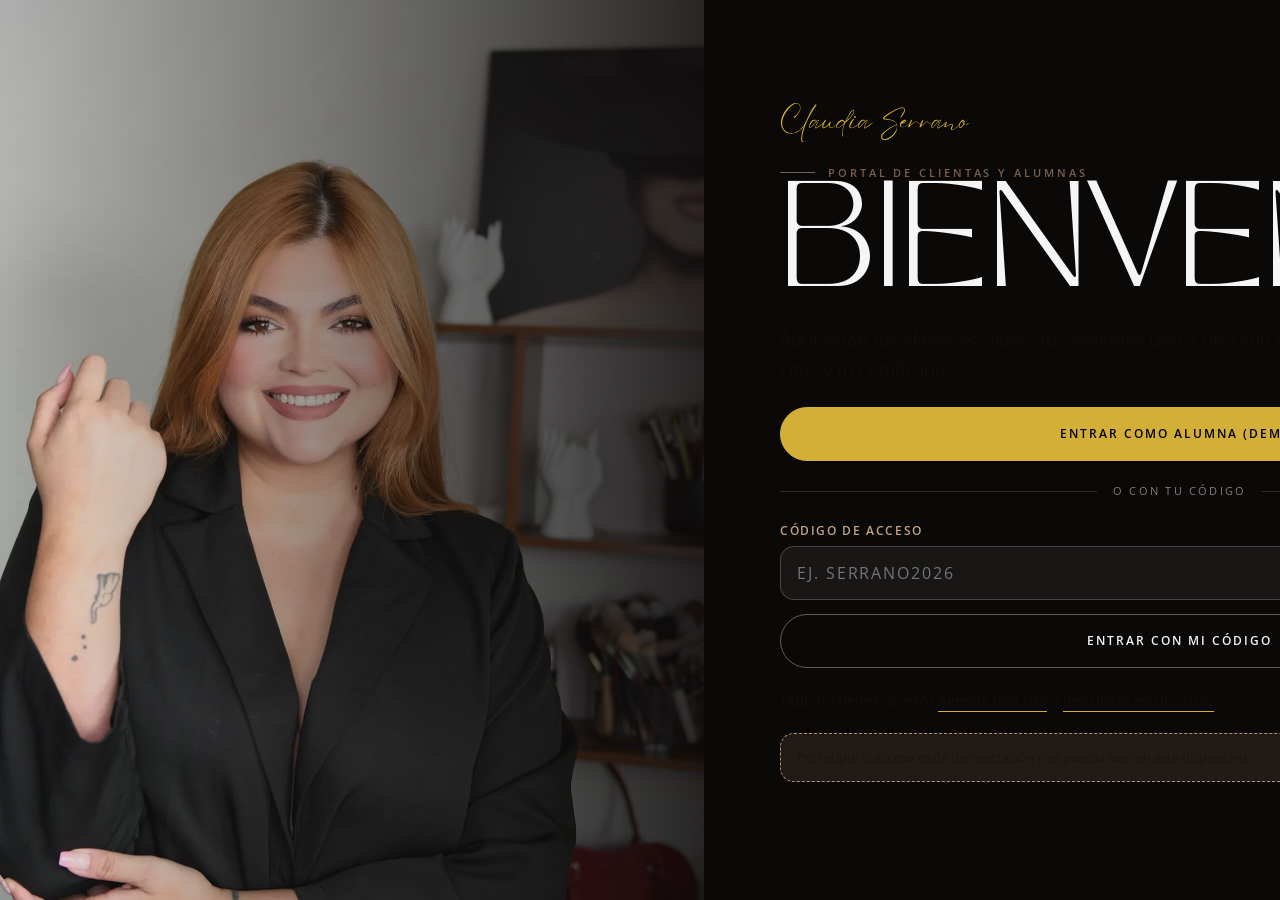
==== commit 76bc8279: "Prototipo completo: agenda, academia con portal de alumnas, tienda y motion design A pedido de Jacks" ====
--- a/aula/index.html
+++ b/aula/index.html
@@ -2,84 +2,10 @@
 <html lang="es">
 <head>
   <meta charset="UTF-8">
-  <meta name="viewport" content="width=device-width, initial-scale=1, viewport-fit=cover">
   <meta name="robots" content="noindex">
-  <title>Aula de alumnas · Claudia Serrano Makeup Academy</title>
-  <meta name="theme-color" content="#f5f5f5">
-  <link rel="icon" href="../assets/logo/favicon.png" type="image/png">
-  <link rel="preconnect" href="https://fonts.googleapis.com">
-  <link rel="preconnect" href="https://fonts.gstatic.com" crossorigin>
-  <link href="https://fonts.googleapis.com/css2?family=Italiana&amp;family=Open+Sans:wght@300;400;600;700&amp;display=swap" rel="stylesheet">
-  <link rel="stylesheet" href="../assets/css/site.css">
+  <meta http-equiv="refresh" content="0; url=../portal/index.html">
+  <title>Portal de alumnas · Claudia Serrano</title>
+  <script>location.replace('../portal/index.html' + location.hash);</script>
 </head>
-<body>
-  <header class="header">
-    <div class="wrap header__bar">
-      <a class="header__logo" href="../index.html" aria-label="Claudia Serrano, inicio"><img src="../assets/logo/signature-black.svg" alt="Claudia Serrano" width="1275" height="276"></a>
-      <div class="header__right">
-        <div class="lang" role="group" aria-label="Idioma / Language"><button type="button" data-lang="es" class="is-on" aria-pressed="true">ES</button><button type="button" data-lang="en" aria-pressed="false">EN</button></div>
-        <a class="btn btn--outline" style="min-height:42px;padding:.6rem 1rem;font-size:.7rem" href="../index.html#academia"><span data-en="Academy">Academia</span></a>
-      </div>
-    </div>
-  </header>
-
-  <main>
-    <section class="aula-hero">
-      <div class="wrap" style="display:grid;gap:1.2rem;max-width:760px">
-        <p class="label" data-en="Academy · student classroom">Academia · aula de alumnas</p>
-        <h1 class="display display--l" data-en="Welcome to your lessons">Bienvenida a tus lecciones</h1>
-        <p class="lede" data-en="Enter the access code Claudia sent you when you enrolled. Your videos and product guides are here.">Escribe el código de acceso que Claudia te envió al inscribirte. Aquí están tus videos y las guías de productos.</p>
-      </div>
-    </section>
-
-    <section class="section section--brown" id="gate" style="padding-block:clamp(3rem,8vw,5rem)">
-      <div class="wrap">
-        <form class="aula-form" id="gate-form" novalidate>
-          <img src="../assets/logo/monogram-line-black.png" alt="" style="width:70px;margin-inline:auto" loading="lazy">
-          <label class="display display--s" for="codigo" data-en="Access code">Código de acceso</label>
-          <input type="text" id="codigo" name="codigo" autocomplete="one-time-code" autocapitalize="characters" spellcheck="false" required>
-          <p class="aula-error" id="gate-error" role="alert" hidden></p>
-          <button class="btn" type="submit"><span data-en="Enter the classroom">Entrar al aula</span><svg viewBox="0 0 24 24" aria-hidden="true" fill="none" stroke="currentColor" stroke-width="1.5"><path d="M5 12h14M13 6l6 6-6 6"/></svg></button>
-          <p class="small muted" data-en="Don't have a code yet? Enroll and Claudia sends it to you on WhatsApp.">¿Aún no tienes código? Inscríbete y Claudia te lo envía por WhatsApp.</p>
-          <a class="btn btn--outline" href="https://wa.me/12107935636?text=%C2%A1Hola%20Claudia%21%20Soy%20alumna%20y%20necesito%20mi%20c%C3%B3digo%20de%20acceso%20al%20aula." target="_blank" rel="noopener"><span data-en="Ask for my code">Pedir mi código</span></a>
-        </form>
-      </div>
-    </section>
-
-    <section class="section" id="room" hidden>
-      <div class="wrap" style="display:grid;gap:2rem">
-        <div class="head head--split" style="margin-bottom:0">
-          <div style="display:grid;gap:1rem">
-            <p class="label" data-en="Your lessons">Tus lecciones</p>
-            <h2 class="display display--m" data-en="Watch, pause, practice again">Mira, pausa, practica otra vez</h2>
-          </div>
-          <button class="btn btn--outline" type="button" id="logout"><span data-en="Sign out">Salir</span></button>
-        </div>
-        <div class="lessons" id="lessons"></div>
-        <div class="grid-2">
-          <div class="panel">
-            <p class="label" data-en="Product guides">Guías de productos</p>
-            <ul id="guias" style="display:grid;gap:.5rem"></ul>
-          </div>
-          <div class="panel">
-            <p class="label" data-en="Certificate">Certificado</p>
-            <p class="muted" data-en="Your package includes a certificate. When you finish, ask Claudia for it on WhatsApp.">Tu paquete incluye certificado. Al terminar, pídeselo a Claudia por WhatsApp.</p>
-            <a class="btn" href="https://wa.me/12107935636?text=%C2%A1Hola%20Claudia%21%20Termin%C3%A9%20mi%20curso%20y%20quiero%20solicitar%20mi%20certificado." target="_blank" rel="noopener"><span data-en="Request my certificate">Solicitar mi certificado</span></a>
-          </div>
-        </div>
-      </div>
-    </section>
-  </main>
-
-  <footer class="footer" style="padding-bottom:2rem">
-    <div class="wrap">
-      <span>© <span data-year>2026</span> Claudia Serrano · Makeup Studio &amp; Academy · San Antonio, TX</span>
-      <nav aria-label="Pie de página"><a href="../index.html" data-en="Home">Inicio</a><a href="../index.html#academia" data-en="Academy">Academia</a></nav>
-    </div>
-  </footer>
-
-  <script src="../assets/js/site.js"></script>
-  <script src="lecciones.js"></script>
-  <script src="aula.js"></script>
-</body>
+<body><p>El aula ahora es el <a href="../portal/index.html">portal de alumnas</a>.</p></body>
 </html>
